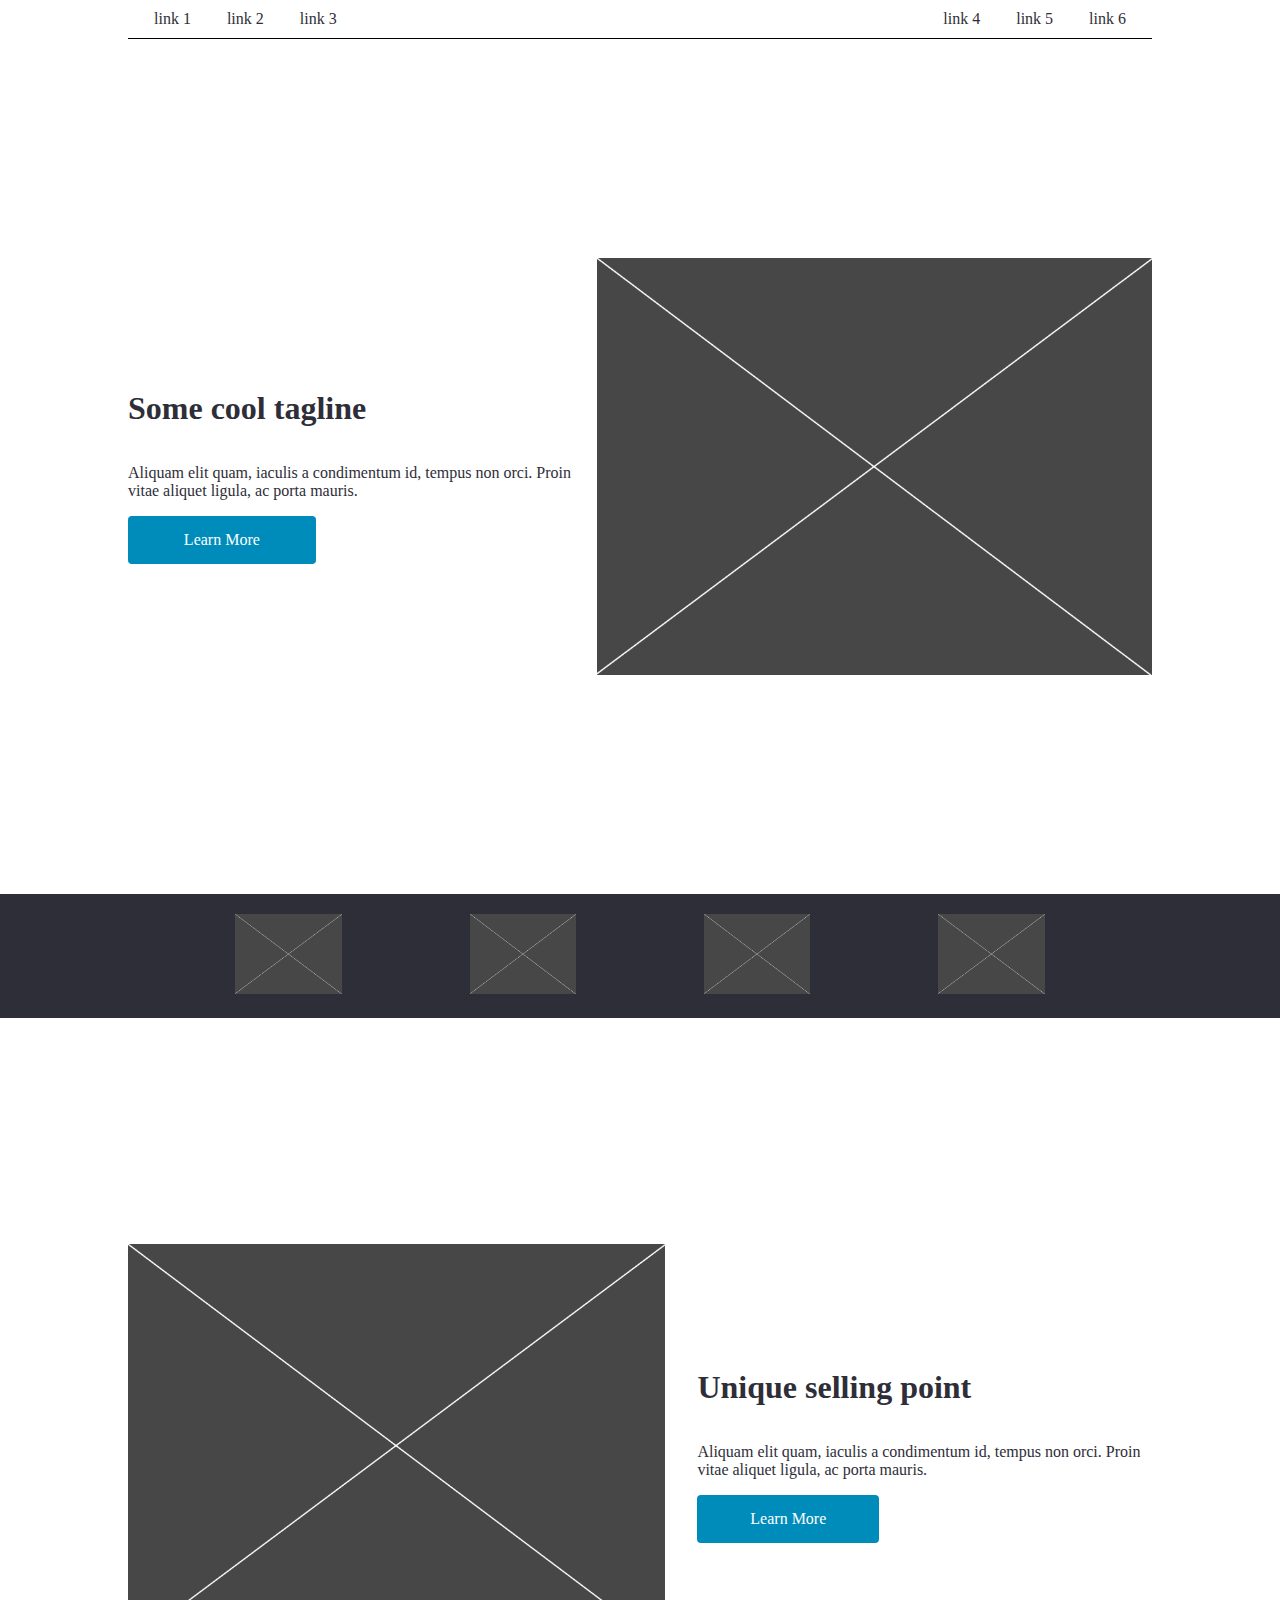
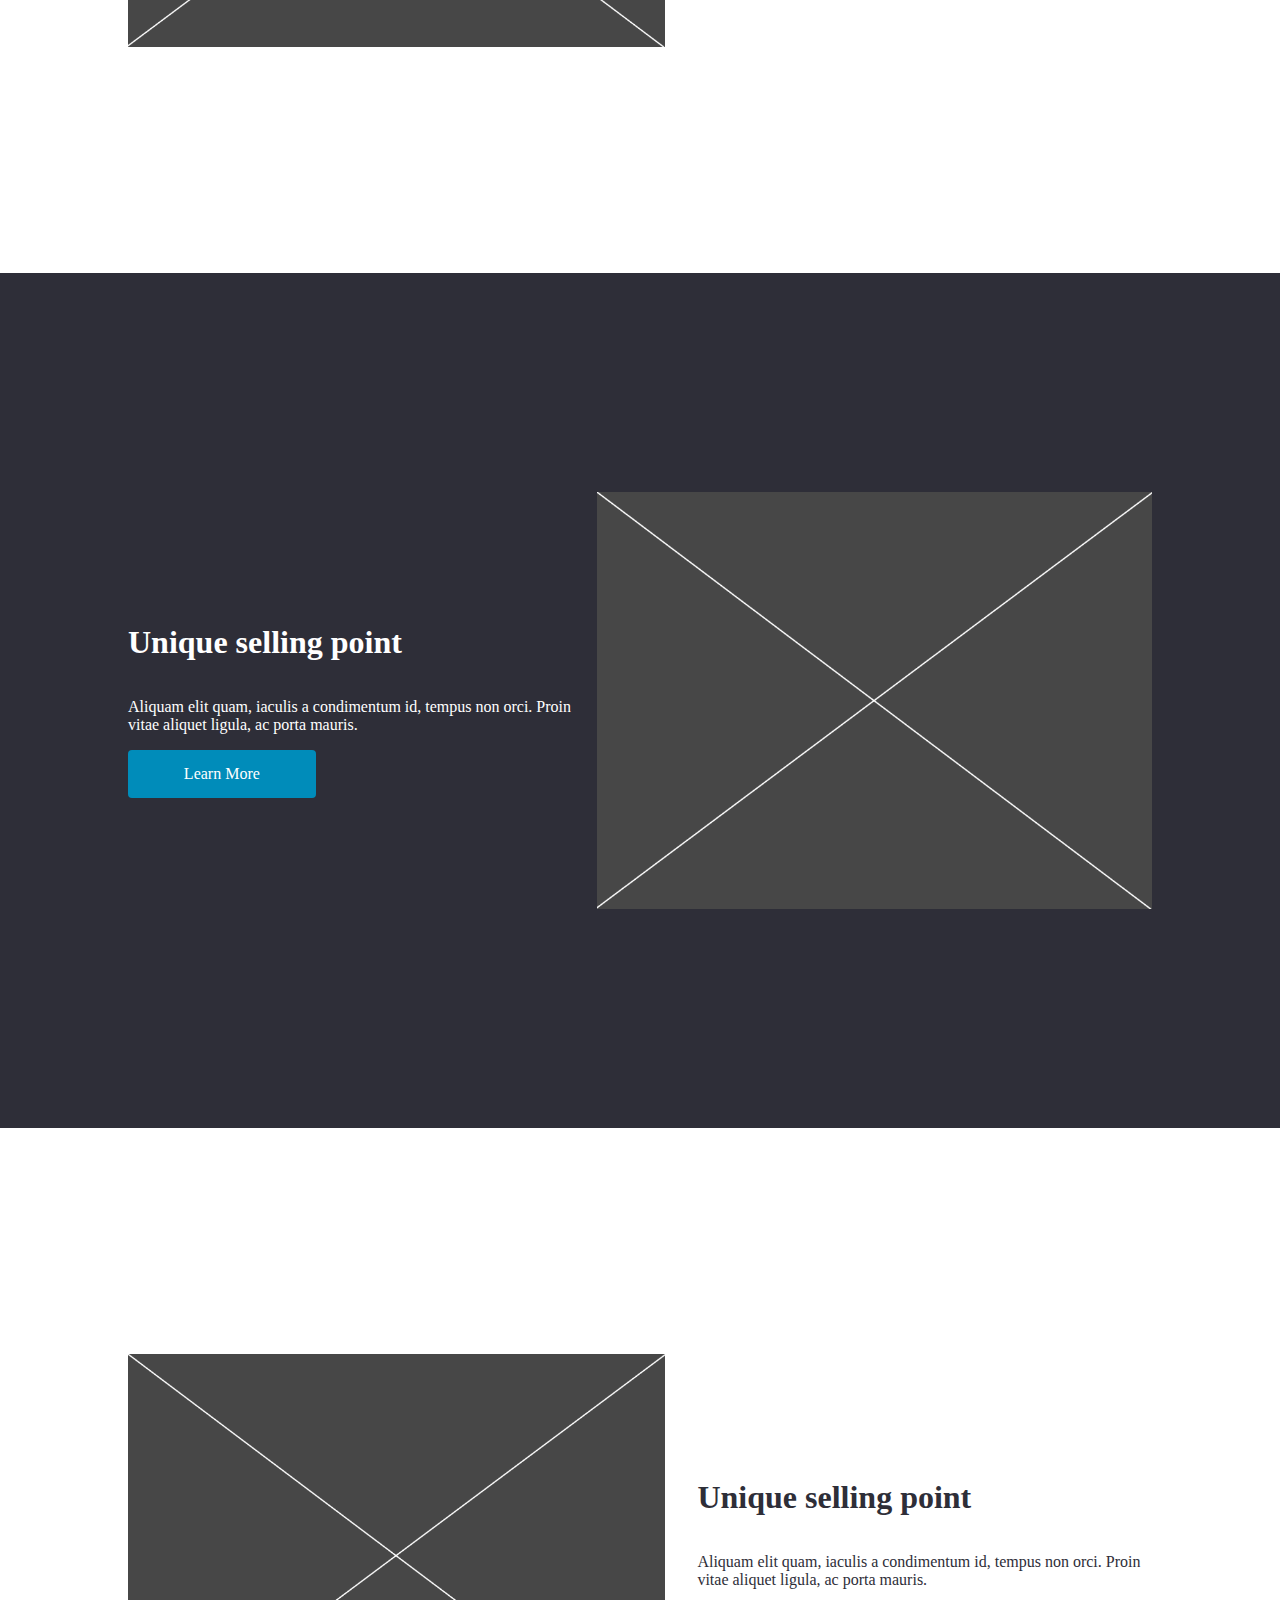
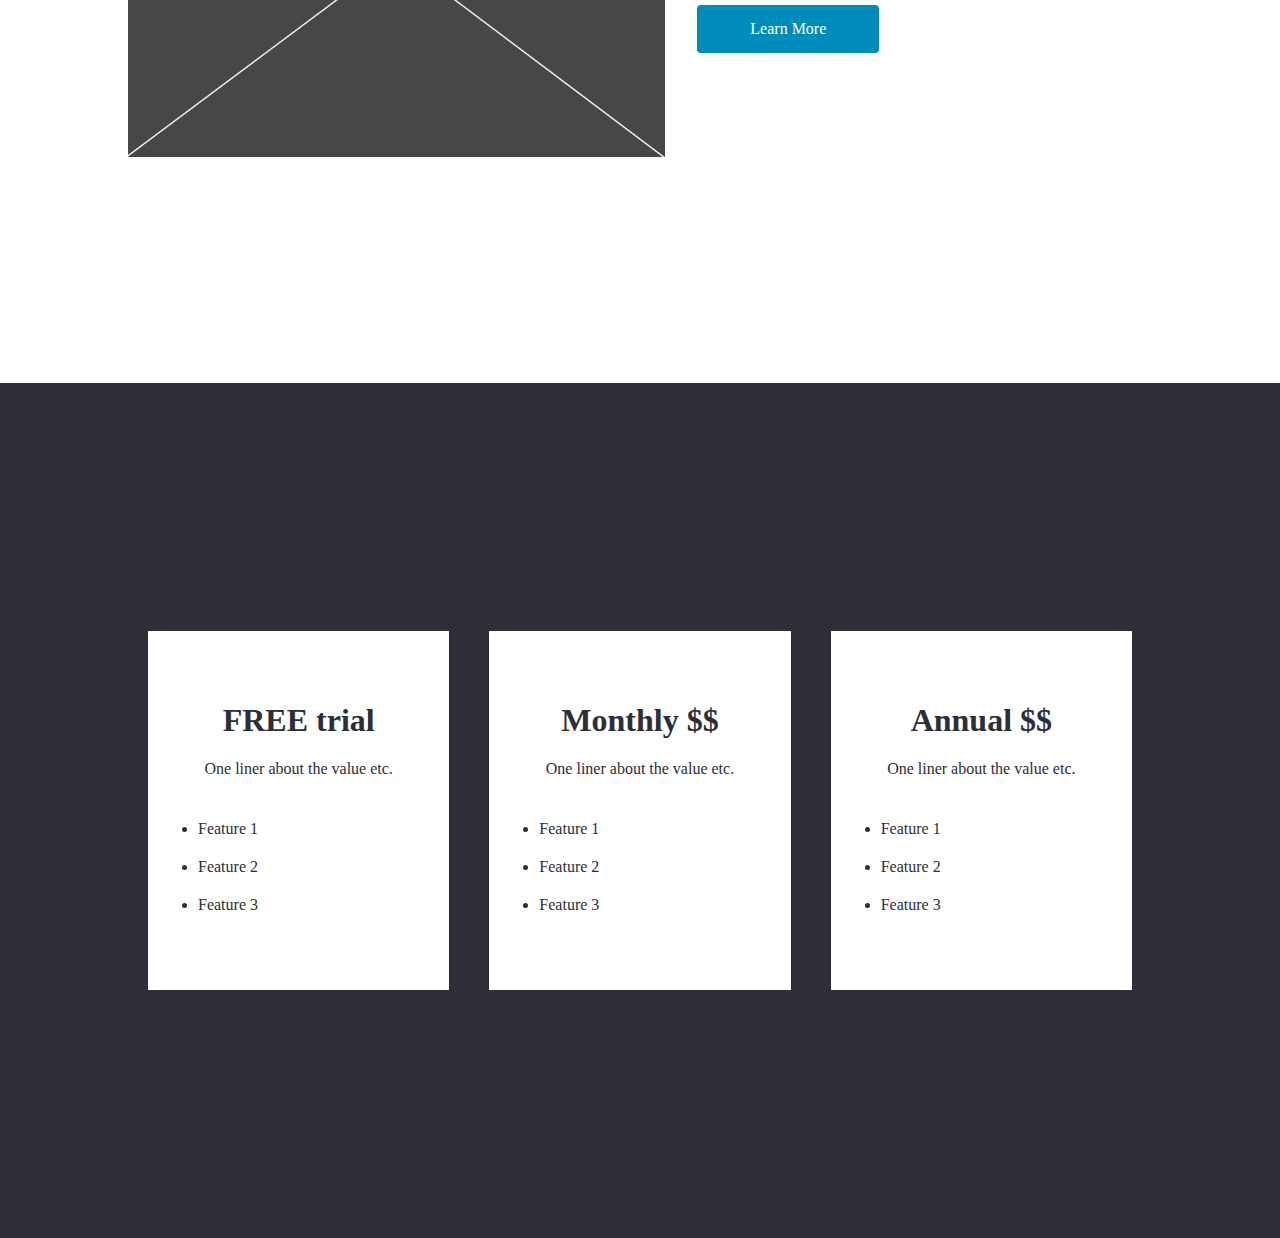
==== index.html @ 7274330d "pricing cards added" ====
<!doctype html>
<html lang="en">

<head>
    <meta charset="utf-8">
    <meta name="viewport" content="width=device-width, initial-scale=1 , shrink-to-fit=no">
    <meta name="description" content="Sample product launch website">
    <meta name="keywords" content="Harsh Rana">
    <meta name="author" content="Harsh Rana">
    <title>
        Sample SaaS Product Launch
    </title>
    <link rel="stylesheet" href="static/css/stylesheet.css" type="text/css">
    <link rel="stylesheet" href="static/css/style.css" type="text/css">

    <!--Partial styles-->
    <link rel="stylesheet" href="static/css/navbar-style.css" type="text/css">
    <link rel="stylesheet" href="static/css/hero-landing-screen-style.css" type="text/css">
    <link rel="stylesheet" href="static/css/sponsor-strip-style.css" type="text/css">
    <link rel="stylesheet" href="static/css/selling-point-1-style.css" type="text/css">
    <link rel="stylesheet" href="static/css/selling-point-1-m-style.css" type="text/css">
    <link rel="stylesheet" href="static/css/pricing-style.css" type="text/css">

    <!-- jQuery for building website from partials-->
    <script src="https://code.jquery.com/jquery-3.5.1.min.js" integrity="sha256-9/aliU8dGd2tb6OSsuzixeV4y/faTqgFtohetphbbj0=" crossorigin="anonymous"></script>
</head>

<body>
    <div class="container">
        <div id="navbar" class="content navbar-content"></div>
        <div id="hero-landing-screen" class="content hero-content"></div>
        <div id="sponsor-strip" class="content sponsor-content rev-color"></div>
        <div id="selling-point-1" class="content sp-1-content"></div>
        <div id="selling-point-1-m" class="content sp-1-m-content rev-color"></div>
        <div id="selling-point-2" class="content sp-1-content"></div>
        <div id="pricing" class="content pricing-content rev-color"></div>
        <div id="footer"></div>
    </div>
</body>

<!--Load all partials-->
<script>
    $(function() {
        $("#navbar").load("partials/navbar.html");
        $("#hero-landing-screen").load("partials/hero-landing-screen.html");
        $("#sponsor-strip").load("partials/sponsor-strip.html");
        $("#selling-point-1").load("partials/selling-point-1.html");
        $("#selling-point-1-m").load("partials/selling-point-1-m.html");
        $("#selling-point-2").load("partials/selling-point-1.html");
        $("#pricing").load("partials/pricing.html");
        $("#footer").load("partials/footer.html");
    });

</script>

</html>
---- static/css/stylesheet.css ----
:root {
    /*  Colors   */
    --p-color: hsl(240, 10%, 100%);
    --s-color: hsl(240, 10%, 20%);
}
---- static/css/style.css ----
* {
    box-sizing: border-box;
    background-color: var(--p-color);
    color: var(--s-color);
}

body {
    margin: 0
}

.container {
    display: flex;
    flex-direction: column;
}

.content {
    display: flex;
    width: 100%;
    justify-content: center;
    align-items: center;
}

.section {
    display: flex;
    width: 80%;
}

.rev-color,
.rev-color * {
    background-color: var(--s-color);
    color: var(--p-color);
}

.norm-color,
.norm-color * {
    background-color: var(--p-color);
    color: var(--s-color);
}
---- static/css/navbar-style.css ----
.navbar {
    display: flex;
    flex-direction: row;
    padding: 10px;
    border-bottom: 1px solid black;
}

.nav-child {
    flex-basis: 0;
    flex-grow: 1;
}

.nav-right {
    display: flex;
    justify-content: flex-end;
}


.navbar ul {
    list-style-type: none;
    margin: 0;
    padding: 0;
}

.navbar li {
    display: inline;
    padding: 0 1rem;
}
---- static/css/hero-landing-screen-style.css ----
.hero-content {
    height: 95vh;
}

.hero-content img {
    max-width: 100%;
}

.hero-child {
    display: flex;
    flex-direction: column;
    justify-content: center;

}

.hero-content .button {
    background-color: #008CBA;
    border: none;
    color: white;
    padding: 15px;
    text-align: center;
    text-decoration: none;
    display: inline-block;
    border-radius: 4px;
    max-width: 40%;
}
---- static/css/sponsor-strip-style.css ----
.sponsor-strip {
    justify-content: space-evenly;
}

.sponsor-child {
    padding: 20px;
}

.sponsor-child img {
    height: 80px;
}
---- static/css/selling-point-1-style.css ----
.sp-1-content {
    height: 95vh;
}

.sp-1-content img {
    max-width: 100%;
}

.sp-1-child {
    display: flex;
    flex-direction: column;
    justify-content: center;
}

.sp-1-content .button {
    background-color: #008CBA;
    border: none;
    color: white;
    padding: 15px;
    text-align: center;
    text-decoration: none;
    display: inline-block;
    border-radius: 4px;
    max-width: 40%;
}

.sp-1-right {
    padding-left: 2rem;
}
---- static/css/selling-point-1-m-style.css ----
.sp-1-m-content {
    height: 95vh;
}


.sp-1-m-content img {
    max-width: 100%;
}

.sp-1-m-child {
    display: flex;
    flex-direction: column;
    justify-content: center;
}

.sp-1-m-content .button {
    background-color: #008CBA;
    border: none;
    color: white;
    padding: 15px;
    text-align: center;
    text-decoration: none;
    display: inline-block;
    border-radius: 4px;
    max-width: 40%;
}
---- static/css/pricing-style.css ----
.pricing-content {
    height: 95vh;
}

.pricing-section {
    justify-content: space-evenly;
}

.pricing-child {
    display: flex;
    flex-direction: column;
    justify-content: center;
}

.card {
    padding: 50px 10px;
    margin: 0 20px;
    flex-basis: 0;
    flex-grow: 1;
}

.card-top p {
    margin-top: 0;
}

.card-top {
    display: flex;
    flex-direction: column;
    align-items: center;
}

.card li {
    padding: 10px 0;
}
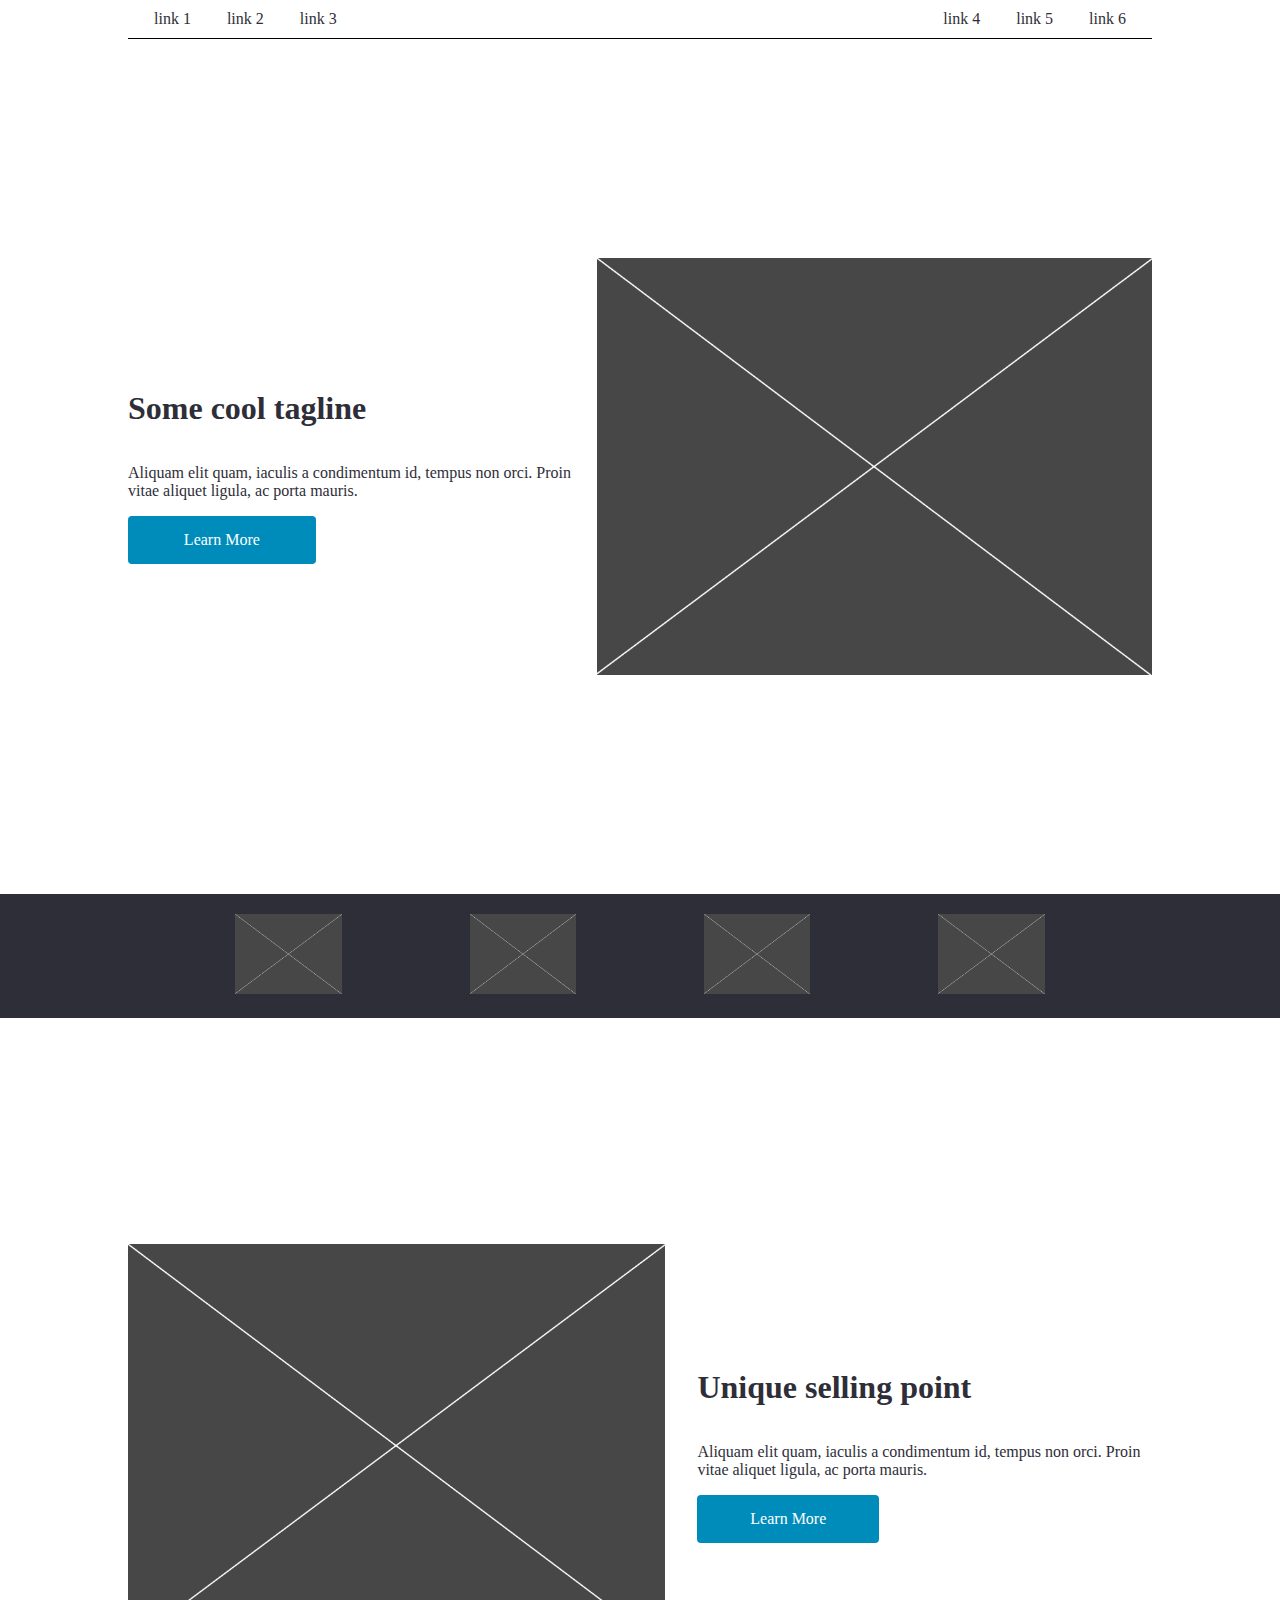
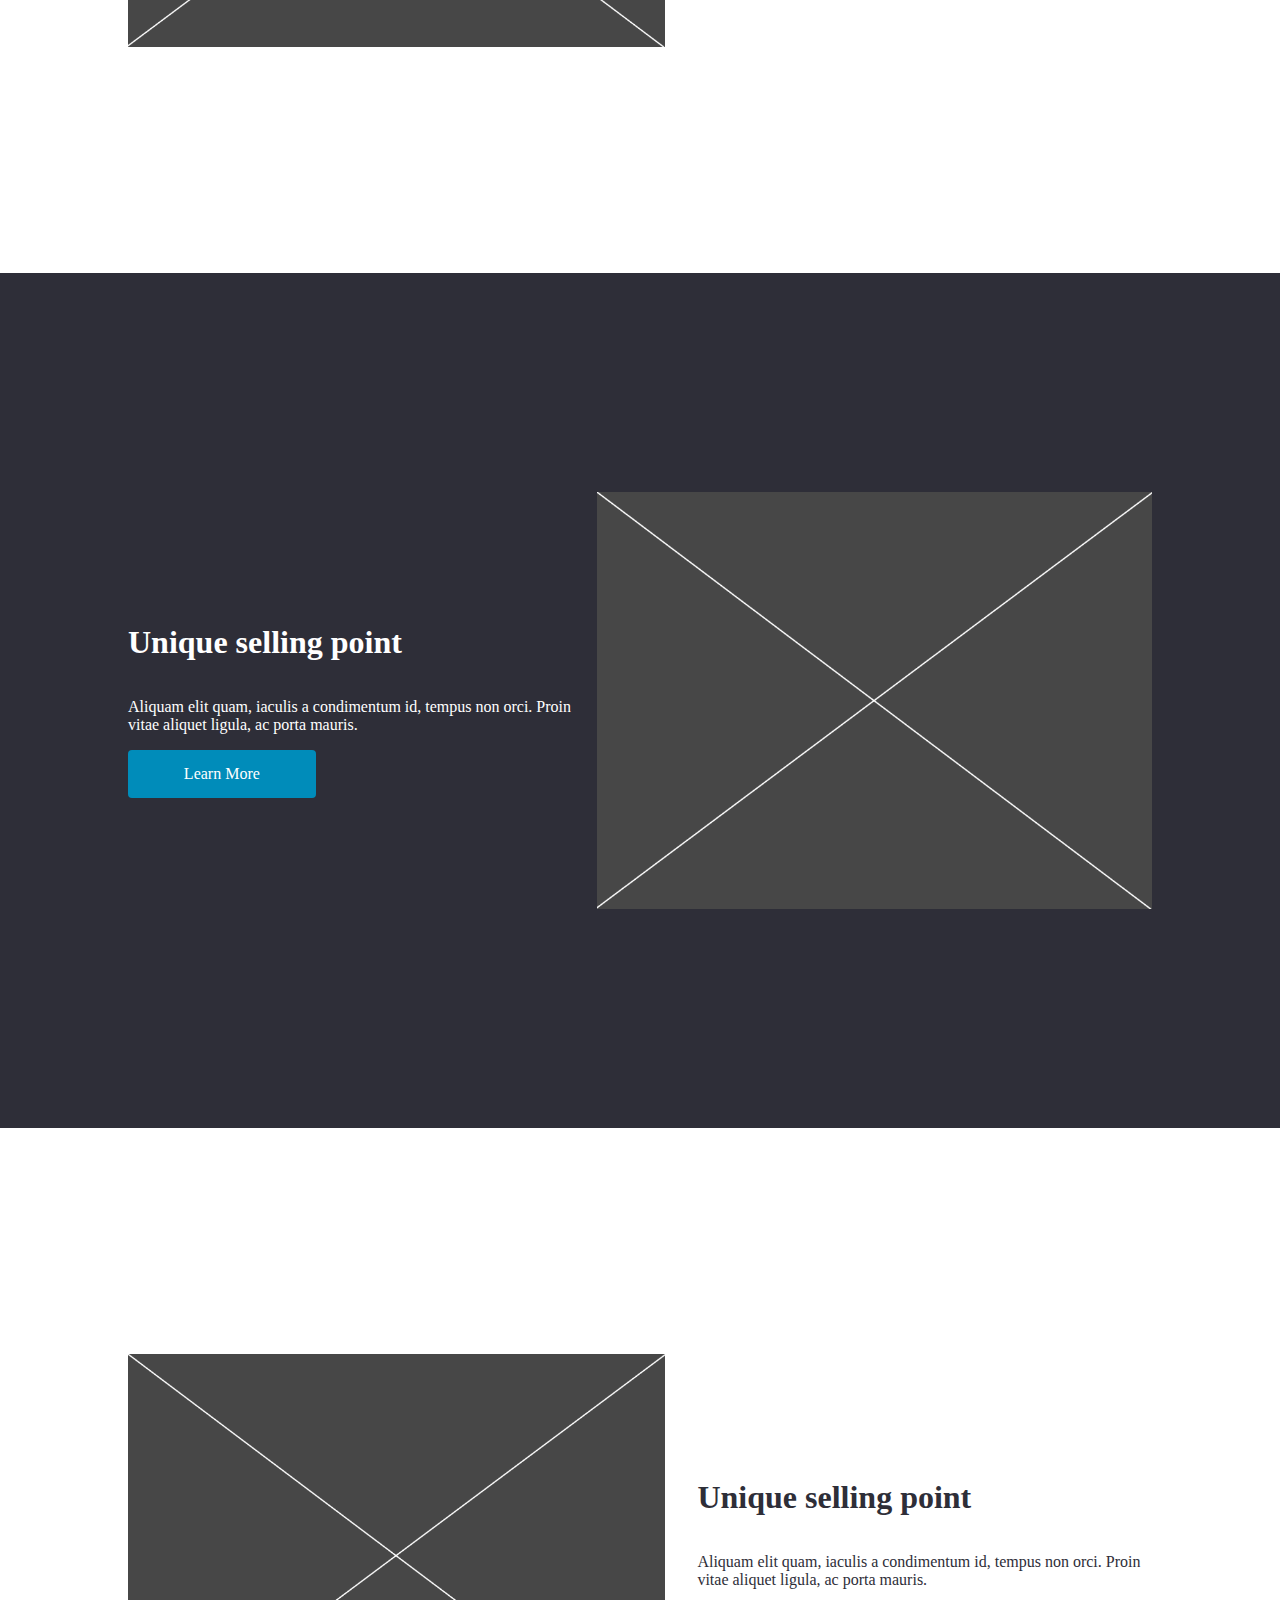
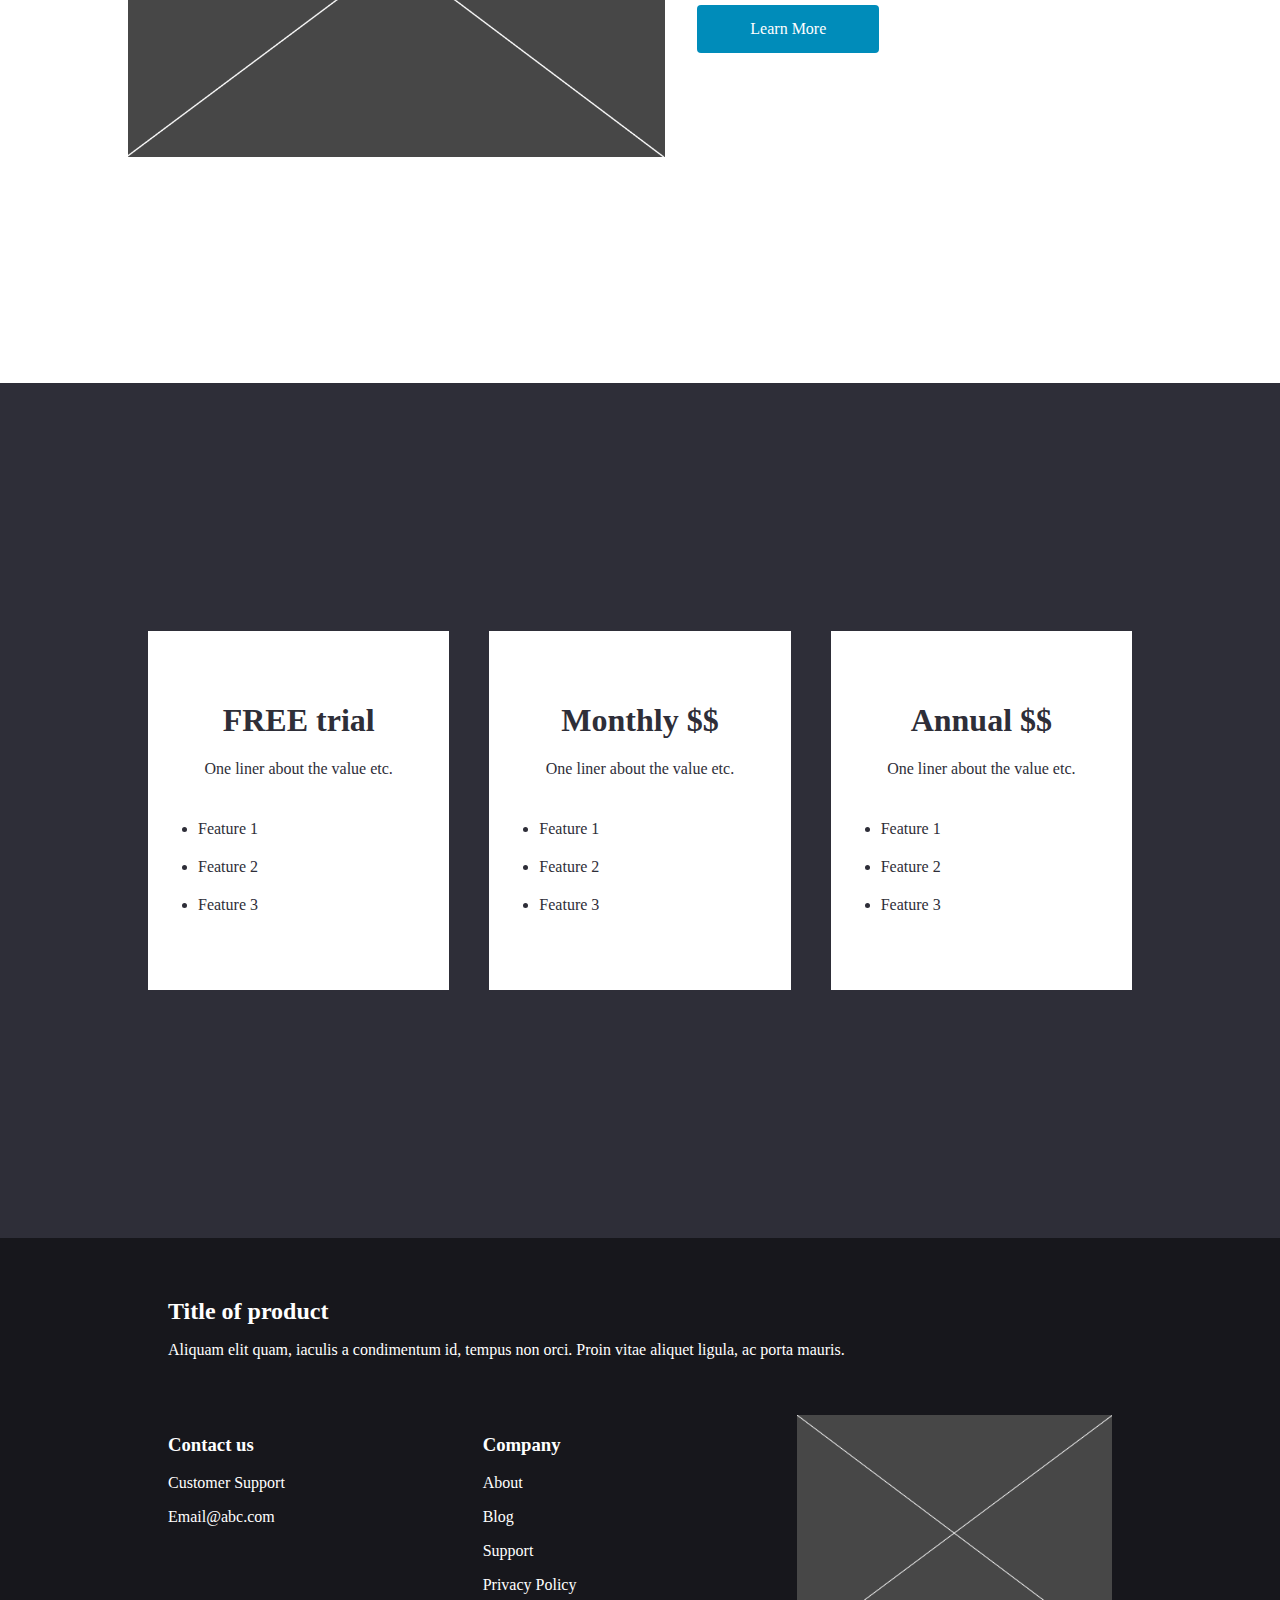
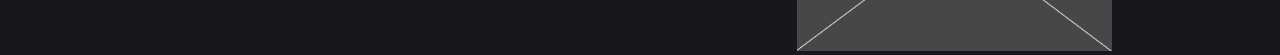
==== commit a2629bcf: "page bottom links and contact added" ====
--- a/index.html
+++ b/index.html
@@ -20,6 +20,7 @@
     <link rel="stylesheet" href="static/css/selling-point-1-style.css" type="text/css">
     <link rel="stylesheet" href="static/css/selling-point-1-m-style.css" type="text/css">
     <link rel="stylesheet" href="static/css/pricing-style.css" type="text/css">
+    <link rel="stylesheet" href="static/css/link-strip-style.css" type="text/css">
 
     <!-- jQuery for building website from partials-->
     <script src="https://code.jquery.com/jquery-3.5.1.min.js" integrity="sha256-9/aliU8dGd2tb6OSsuzixeV4y/faTqgFtohetphbbj0=" crossorigin="anonymous"></script>
@@ -34,6 +35,7 @@
         <div id="selling-point-1-m" class="content sp-1-m-content rev-color"></div>
         <div id="selling-point-2" class="content sp-1-content"></div>
         <div id="pricing" class="content pricing-content rev-color"></div>
+        <div id="link-strip" class="content link-content dark-color"></div>
         <div id="footer"></div>
     </div>
 </body>
@@ -48,6 +50,7 @@
         $("#selling-point-1-m").load("partials/selling-point-1-m.html");
         $("#selling-point-2").load("partials/selling-point-1.html");
         $("#pricing").load("partials/pricing.html");
+        $("#link-strip").load("partials/link-strip.html");
         $("#footer").load("partials/footer.html");
     });
 
--- a/static/css/stylesheet.css
+++ b/static/css/stylesheet.css
@@ -2,4 +2,5 @@
     /*  Colors   */
     --p-color: hsl(240, 10%, 100%);
     --s-color: hsl(240, 10%, 20%);
+    --d-color: hsl(240, 10%, 10%);
 }
--- a/static/css/style.css
+++ b/static/css/style.css
@@ -36,3 +36,9 @@
     background-color: var(--p-color);
     color: var(--s-color);
 }
+
+.dark-color,
+.dark-color * {
+    background-color: var(--d-color);
+    color: var(--p-color);
+}
--- a/static/css/link-strip-style.css
+++ b/static/css/link-strip-style.css
@@ -0,0 +1,42 @@
+.link-strip {
+    display: flex;
+    flex-direction: column;
+}
+
+.link-top-section {
+    padding: 40px;
+}
+
+.link-btm-section {
+    padding: 0 40px;
+    display: flex;
+    flex-direction: row;
+    justify-content: space-evenly;
+}
+
+.link-strip h2 {
+    margin-bottom: 5px;
+}
+
+.link-child {
+    flex-basis: 0;
+    flex-grow: 1;
+}
+
+.link-child ul {
+    list-style: none;
+    padding-left: 0;
+}
+
+.link-child li {
+    padding-bottom: 1rem;
+}
+
+
+.link-child a {
+    text-decoration: none;
+}
+
+.link-child img {
+    max-width: 100%;
+}
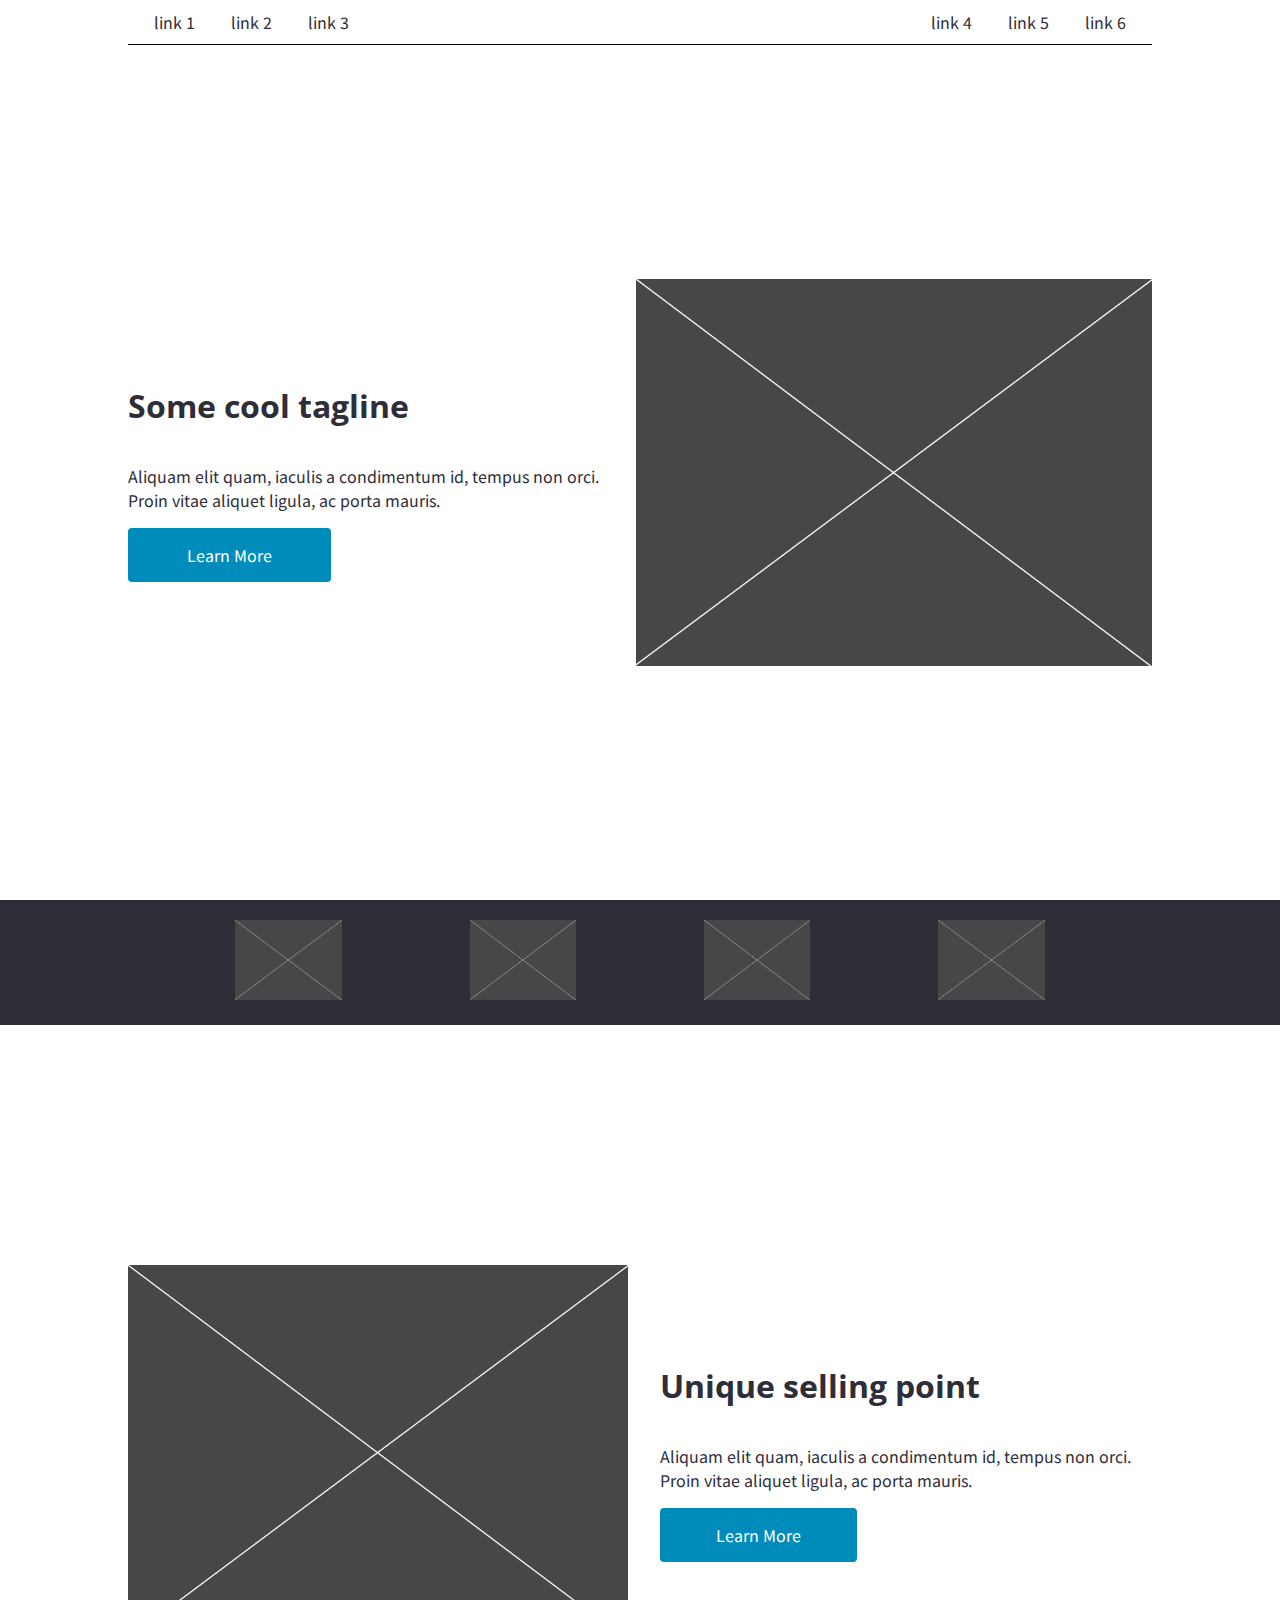
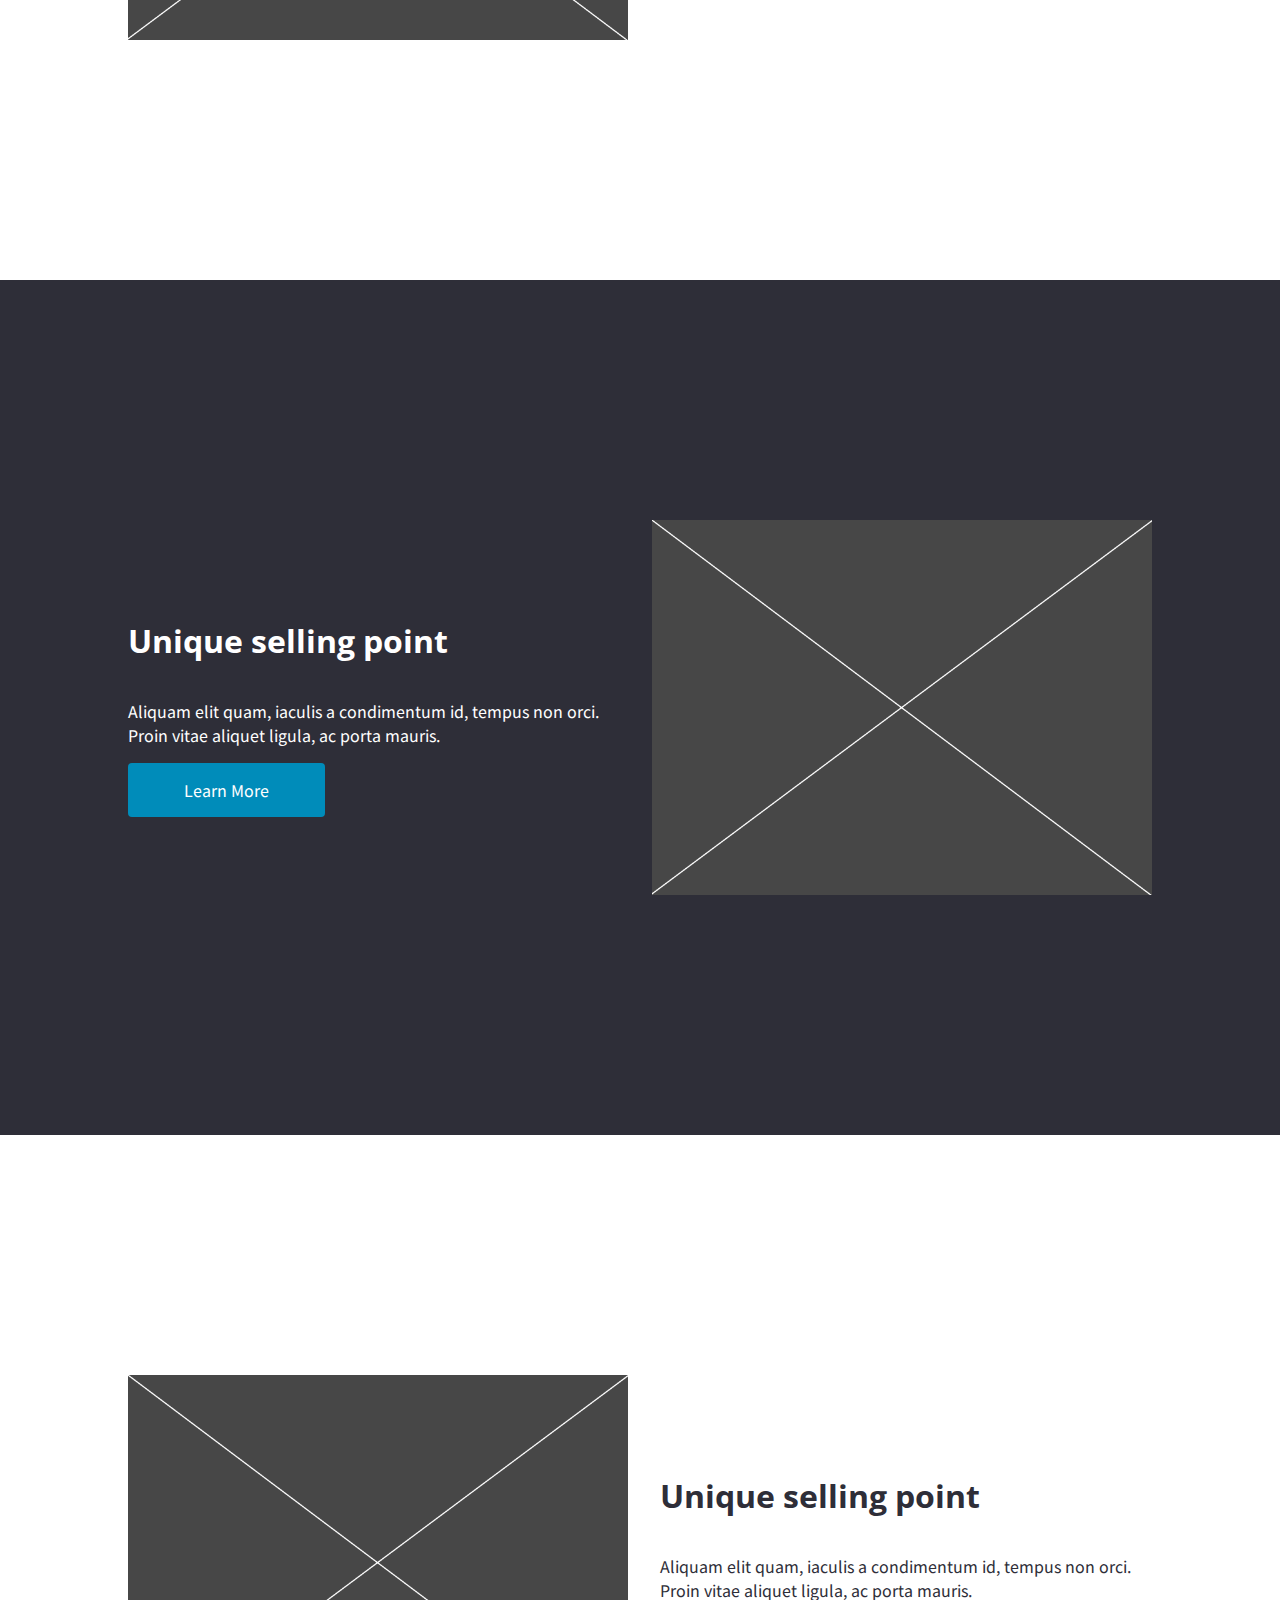
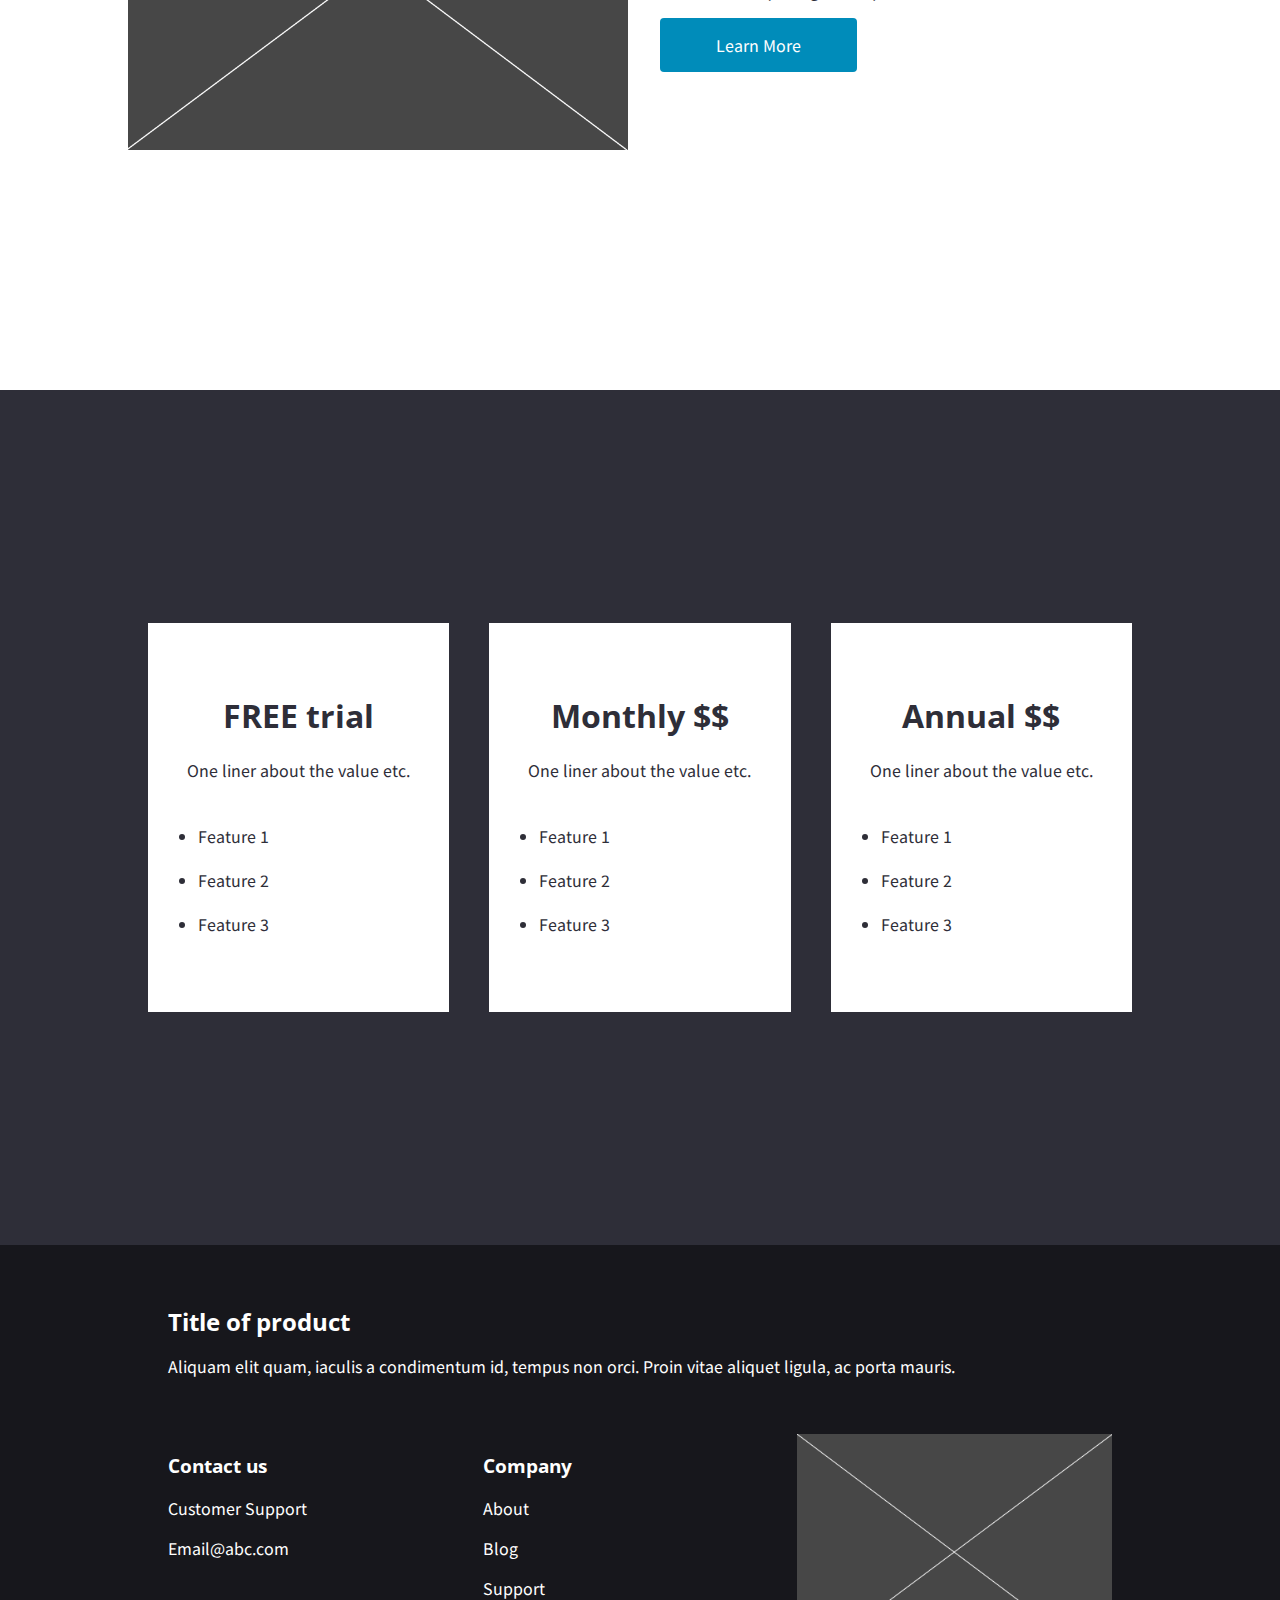
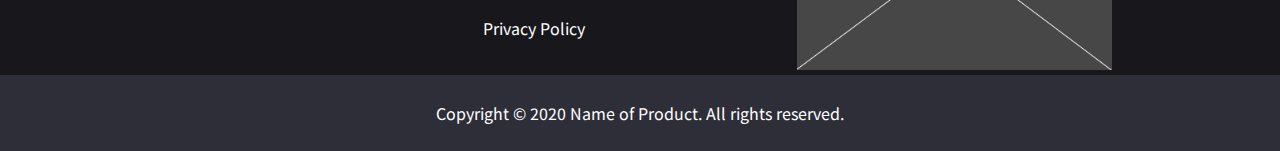
==== commit 83b8b2cd: "footer and basic styling added" ====
--- a/index.html
+++ b/index.html
@@ -21,9 +21,13 @@
     <link rel="stylesheet" href="static/css/selling-point-1-m-style.css" type="text/css">
     <link rel="stylesheet" href="static/css/pricing-style.css" type="text/css">
     <link rel="stylesheet" href="static/css/link-strip-style.css" type="text/css">
+    <link rel="stylesheet" href="static/css/footer-style.css" type="text/css">
 
     <!-- jQuery for building website from partials-->
     <script src="https://code.jquery.com/jquery-3.5.1.min.js" integrity="sha256-9/aliU8dGd2tb6OSsuzixeV4y/faTqgFtohetphbbj0=" crossorigin="anonymous"></script>
+
+    <!-- Fonts -->
+    <link href="https://fonts.googleapis.com/css2?family=Noto+Sans+JP&family=Open+Sans&display=swap" rel="stylesheet">
 </head>
 
 <body>
@@ -36,7 +40,7 @@
         <div id="selling-point-2" class="content sp-1-content"></div>
         <div id="pricing" class="content pricing-content rev-color"></div>
         <div id="link-strip" class="content link-content dark-color"></div>
-        <div id="footer"></div>
+        <div id="footer" class="content footer-content rev-color"></div>
     </div>
 </body>
 
--- a/static/css/style.css
+++ b/static/css/style.css
@@ -2,6 +2,15 @@
     box-sizing: border-box;
     background-color: var(--p-color);
     color: var(--s-color);
+    font-family: 'Noto Sans JP', sans-serif;
+}
+
+h1,
+h2,
+h3,
+h4 {
+    font-family: 'Open Sans', sans-serif;
+
 }
 
 body {
--- a/static/css/selling-point-1-m-style.css
+++ b/static/css/selling-point-1-m-style.css
@@ -24,3 +24,7 @@
     border-radius: 4px;
     max-width: 40%;
 }
+
+.sp-1-m-right {
+    padding-left: 2rem;
+}
--- a/static/css/footer-style.css
+++ b/static/css/footer-style.css
@@ -0,0 +1,4 @@
+.footer {
+    justify-content: center;
+    padding: 10px;
+}
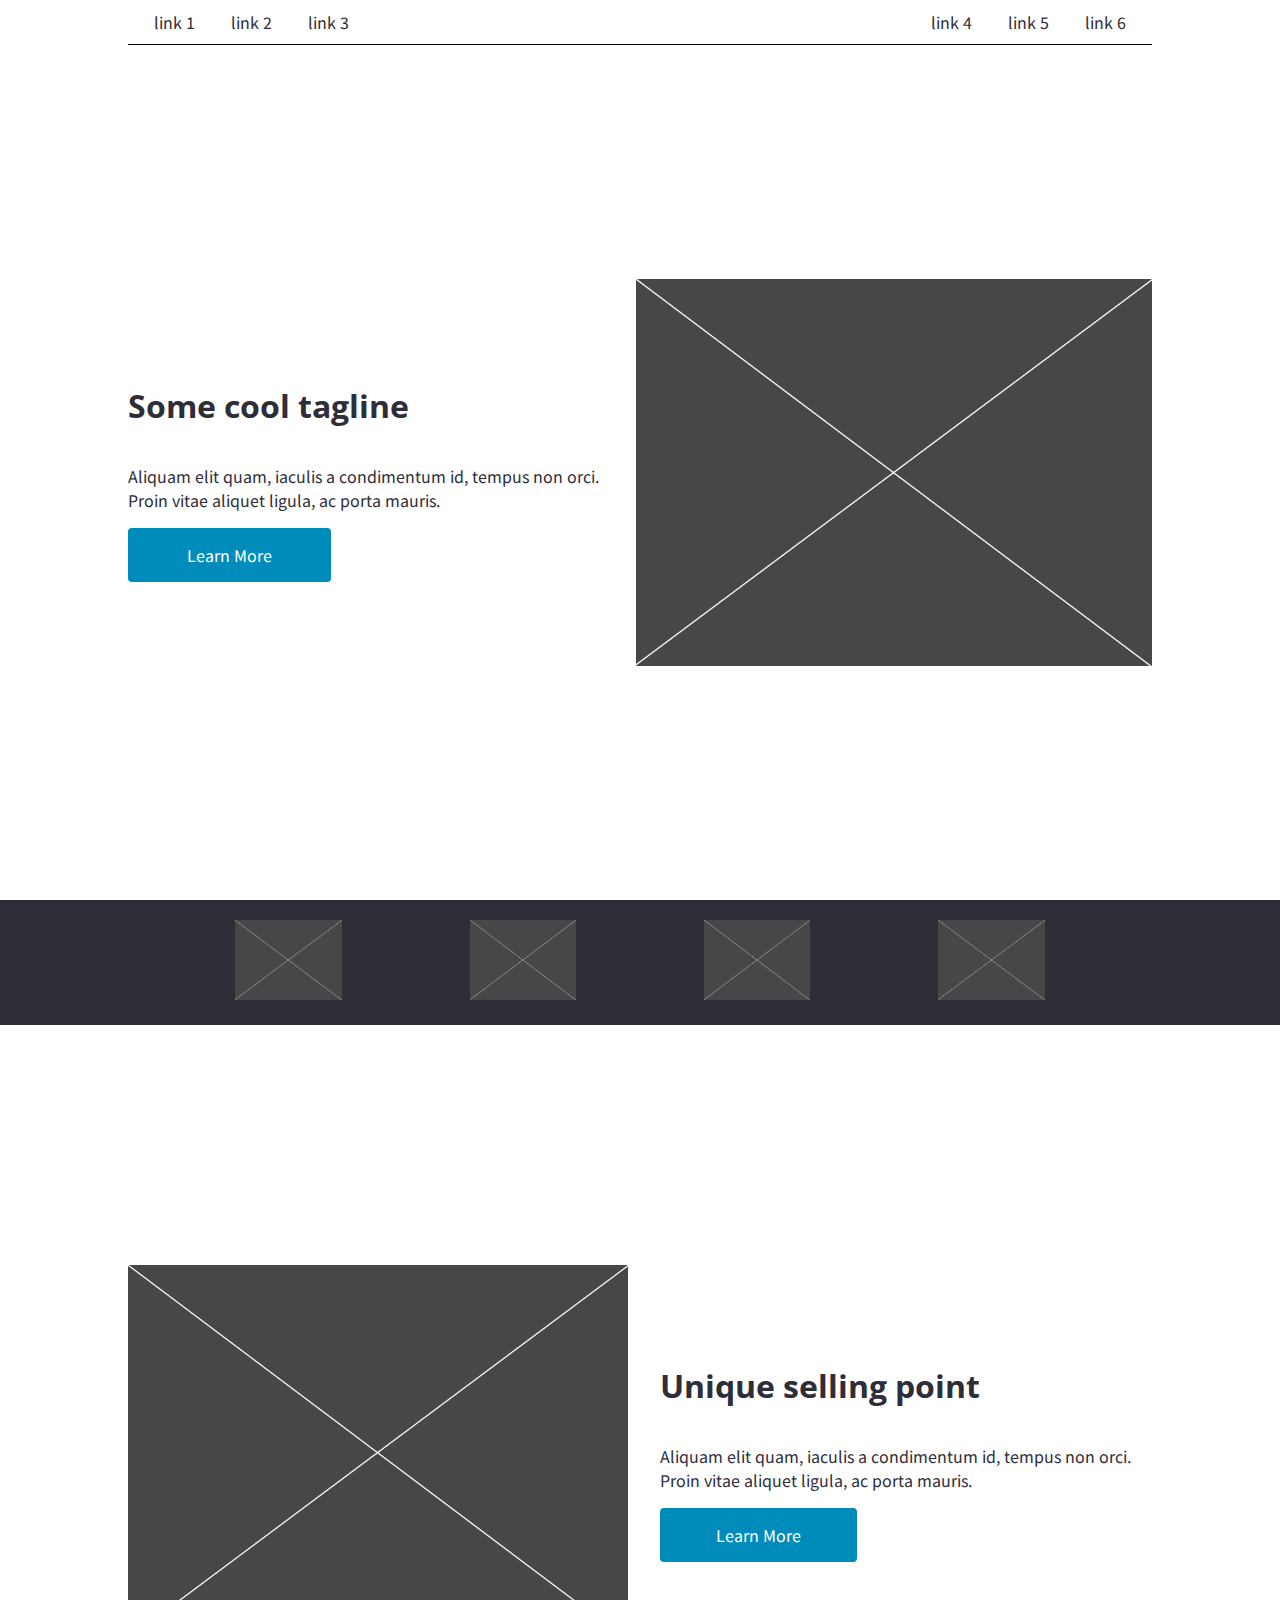
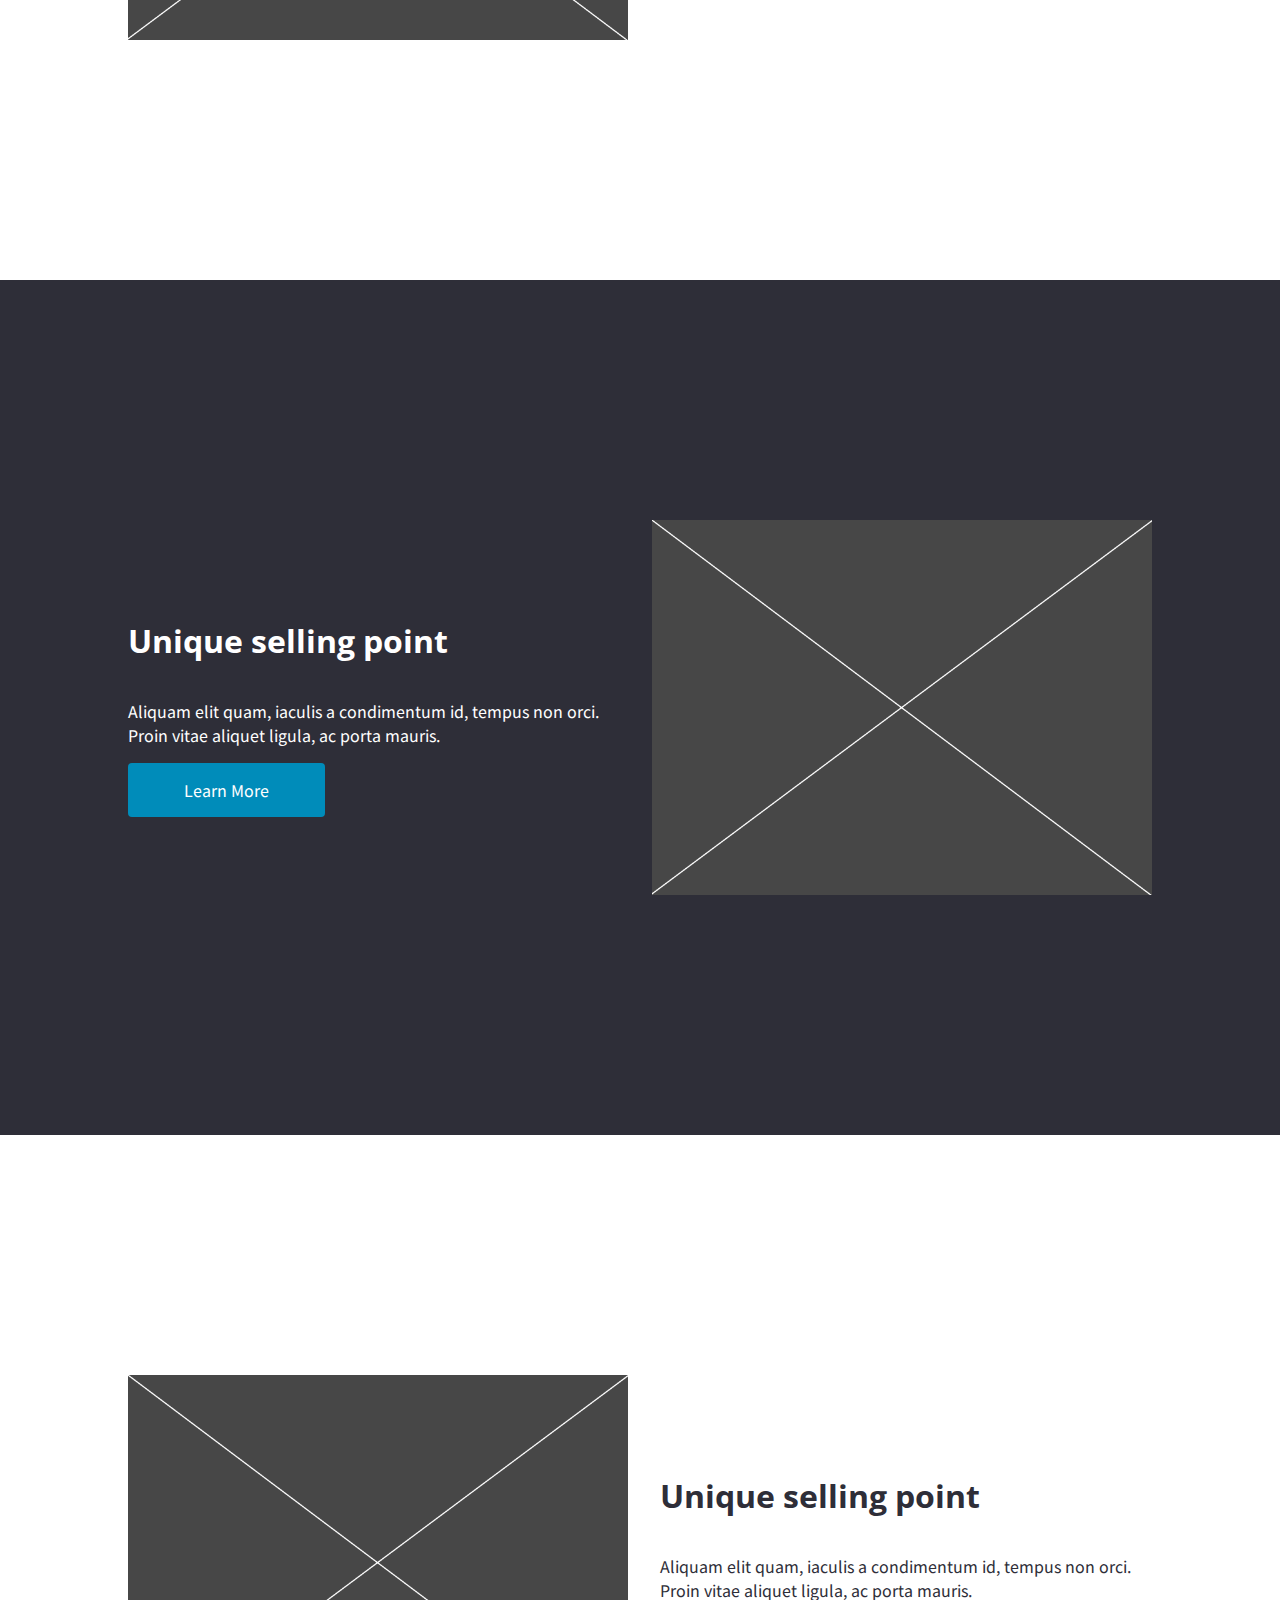
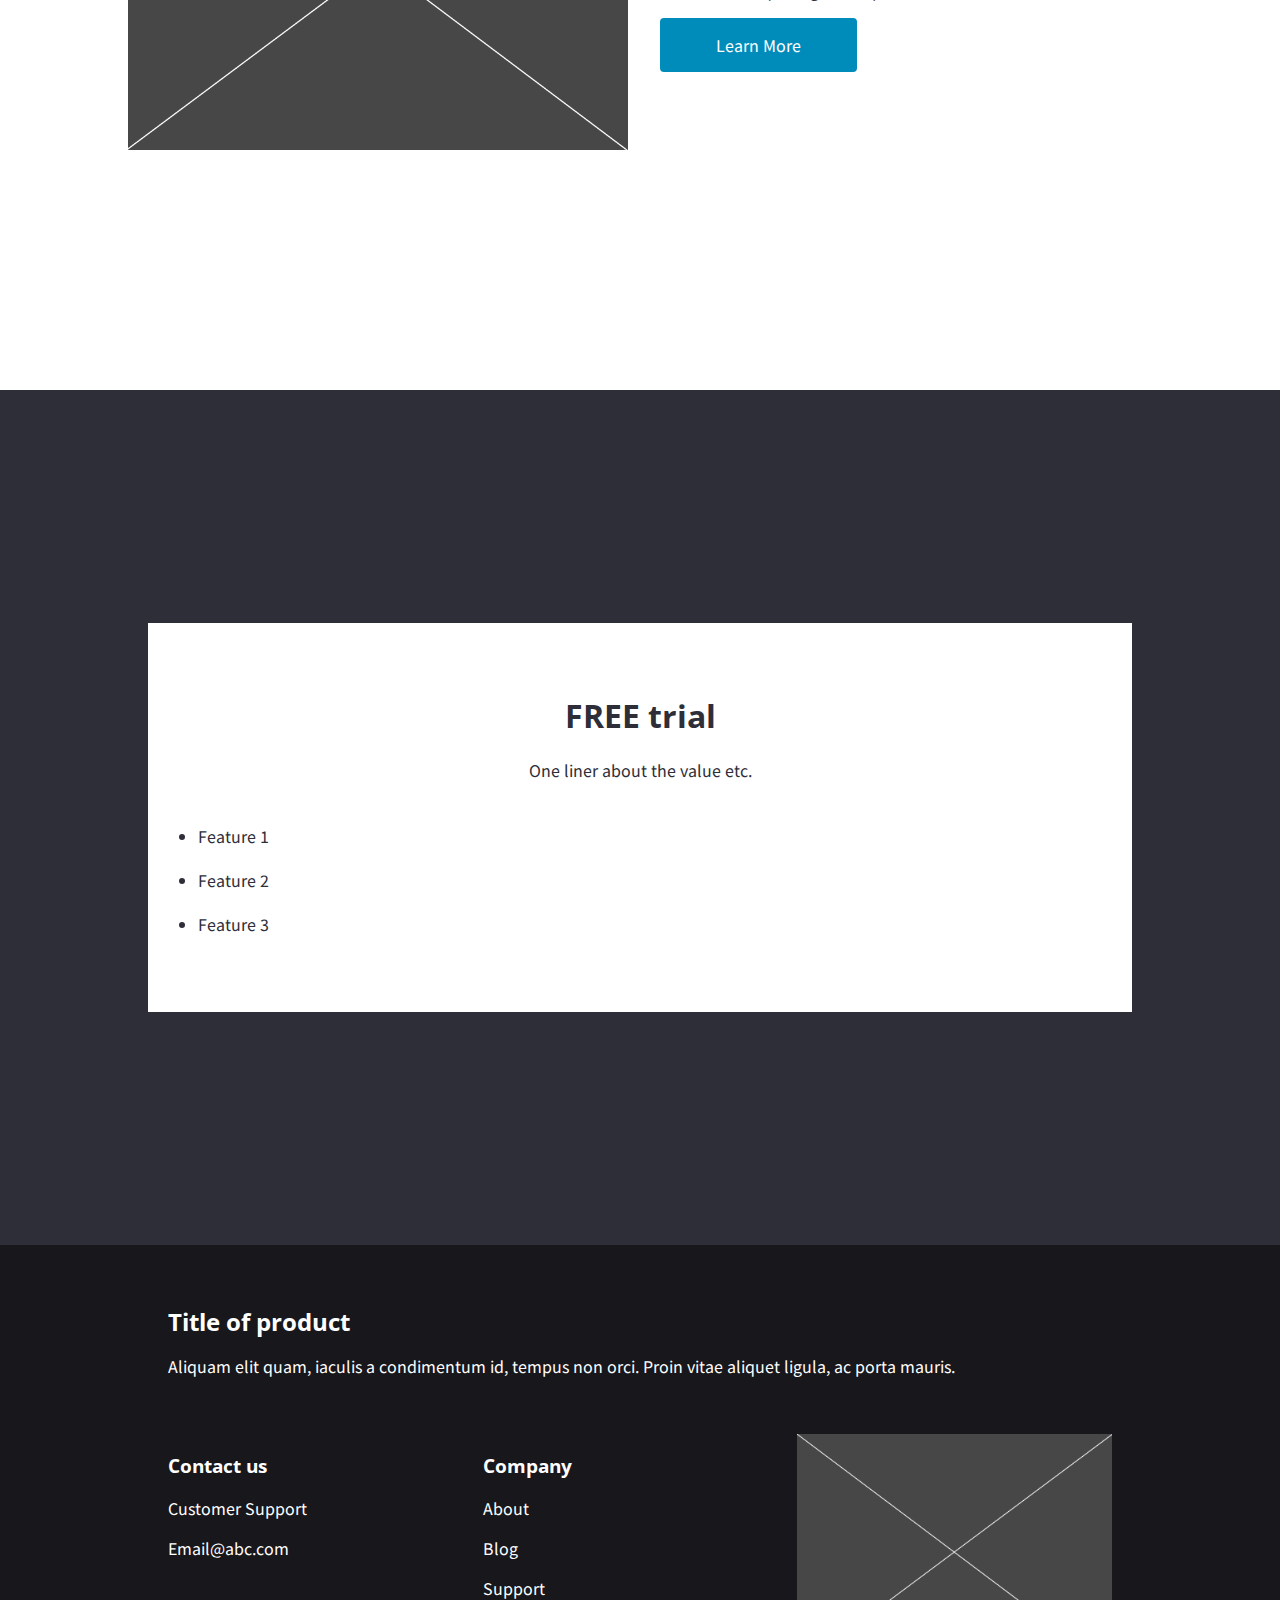
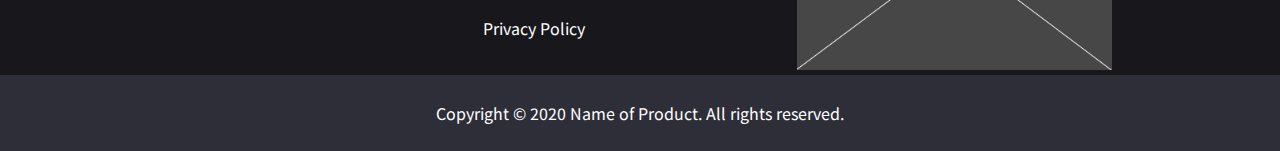
==== commit e67cac1c: "resolving pricing issue on mobile" ====
--- a/index.html
+++ b/index.html
@@ -22,6 +22,7 @@
     <link rel="stylesheet" href="static/css/pricing-style.css" type="text/css">
     <link rel="stylesheet" href="static/css/link-strip-style.css" type="text/css">
     <link rel="stylesheet" href="static/css/footer-style.css" type="text/css">
+    <link rel="stylesheet" href="static/css/mobile-style.css" type="text/css">
 
     <!-- jQuery for building website from partials-->
     <script src="https://code.jquery.com/jquery-3.5.1.min.js" integrity="sha256-9/aliU8dGd2tb6OSsuzixeV4y/faTqgFtohetphbbj0=" crossorigin="anonymous"></script>
@@ -56,6 +57,7 @@
         $("#pricing").load("partials/pricing.html");
         $("#link-strip").load("partials/link-strip.html");
         $("#footer").load("partials/footer.html");
+        console.log(getComputedStyle(document.querySelector('#pricing')));
     });
 
 </script>
--- a/static/css/pricing-style.css
+++ b/static/css/pricing-style.css
@@ -32,3 +32,7 @@
 .card li {
     padding: 10px 0;
 }
+
+.pricing-header {
+    display: none;
+}
--- a/static/css/mobile-style.css
+++ b/static/css/mobile-style.css
@@ -0,0 +1,86 @@
+/*--------Mobile CSS Styling-------------*/
+
+@media (max-width: 450px) {
+    .navbar {
+        display: none;
+    }
+
+    .section {
+        width: 90%;
+        flex-direction: column;
+    }
+
+    .hero-child {
+        align-items: center;
+        text-align: center;
+        padding: 10px 0;
+    }
+
+    .sponsor-strip {
+        flex-direction: row;
+        flex-wrap: wrap;
+        width: 100%;
+    }
+
+    .sponsor-child {
+        padding: 15px 5px;
+    }
+
+    .sponsor-child img {
+        height: 50px;
+    }
+
+    .sp-1-right {
+        order: 1;
+    }
+
+    .sp-1-left {
+        order: 2;
+    }
+
+    .sp-1-child,
+    .sp-1-m-child {
+
+        align-items: center;
+        text-align: center;
+        padding: 10px 0;
+    }
+
+    .pricing-content {
+        height: 100%;
+    }
+
+    .pricing-section {
+        padding: 20px 0;
+    }
+
+    .card {
+        margin: 20px 10px;
+        padding: 15px 5px;
+    }
+
+    .pricing-header {
+        display: block;
+        text-align: center;
+    }
+
+    .link-right {
+        display: none;
+    }
+
+    .link-top-section {
+        padding: 20px;
+    }
+
+    .link-btm-section {
+        padding: 0 20px;
+    }
+
+    .link-child {
+        padding: 0 15px;
+    }
+
+    .footer {
+        align-items: center;
+        font-size: 0.6rem;
+    }
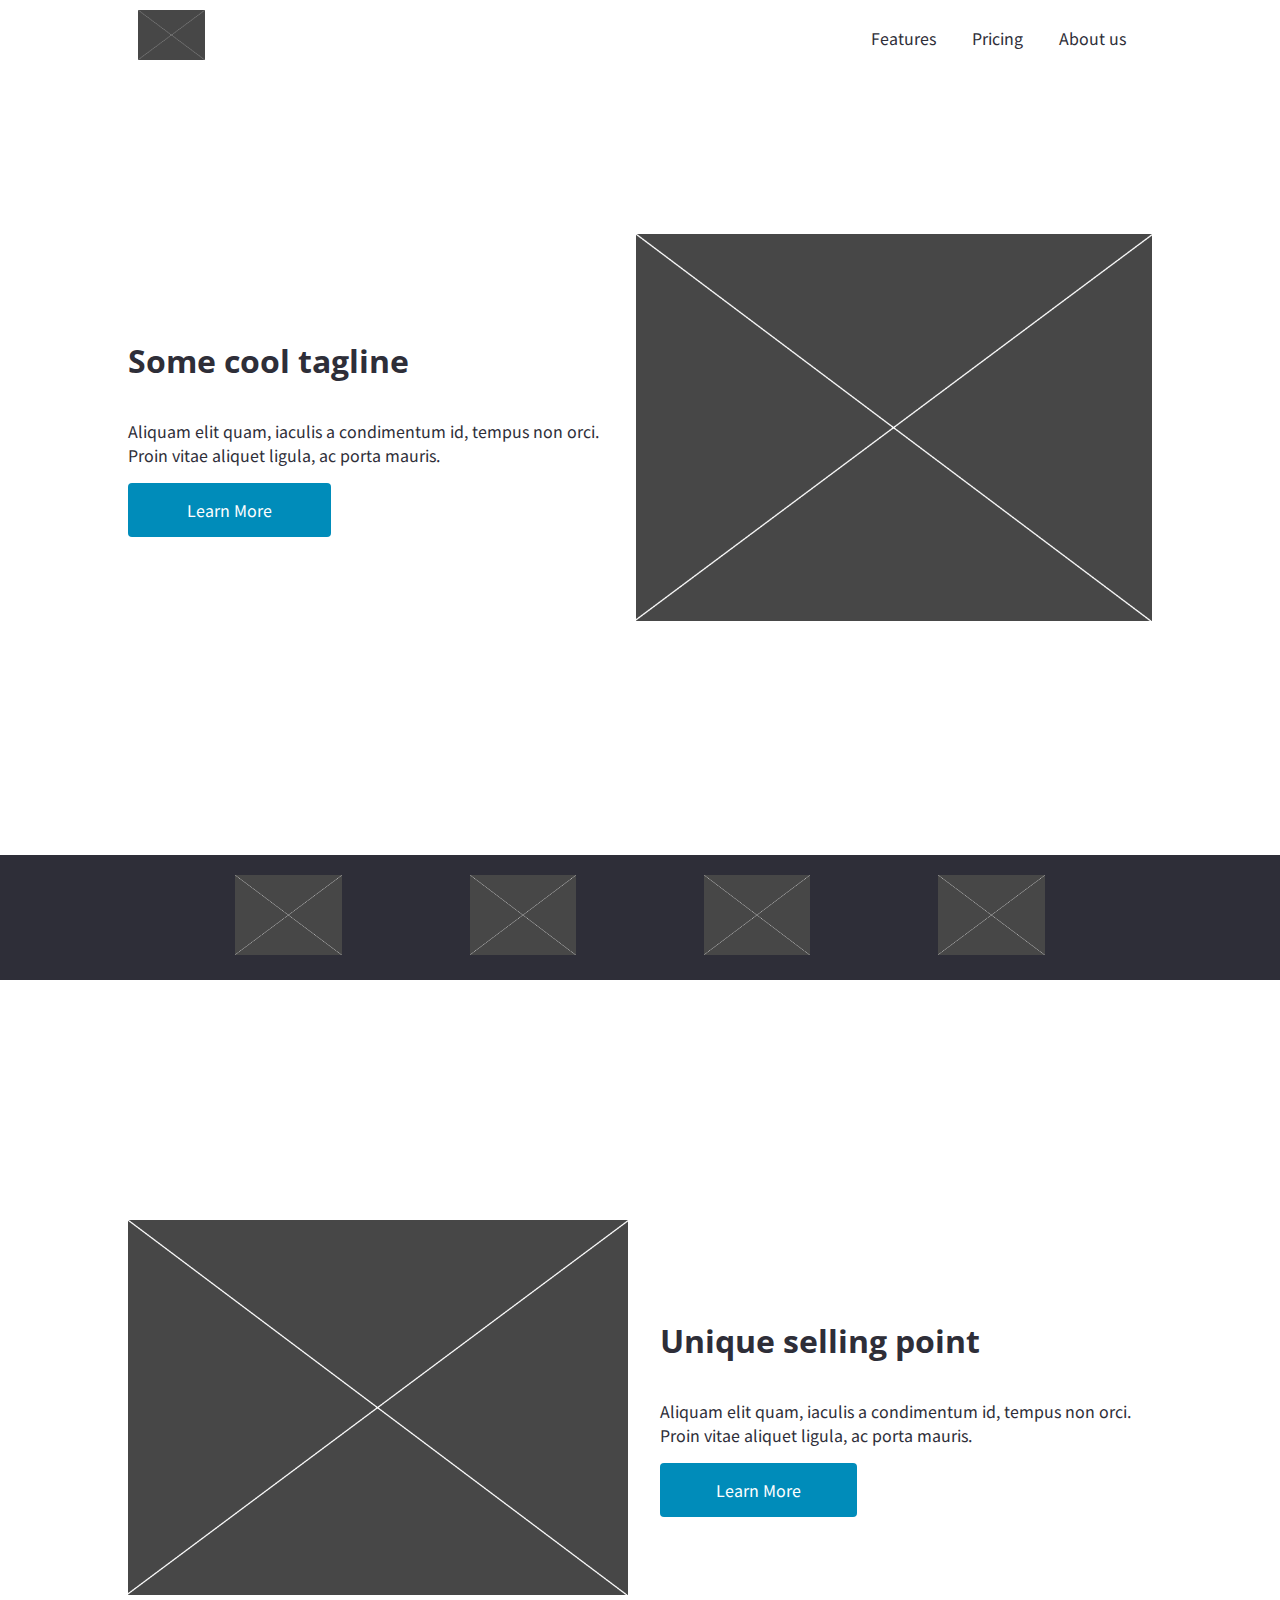
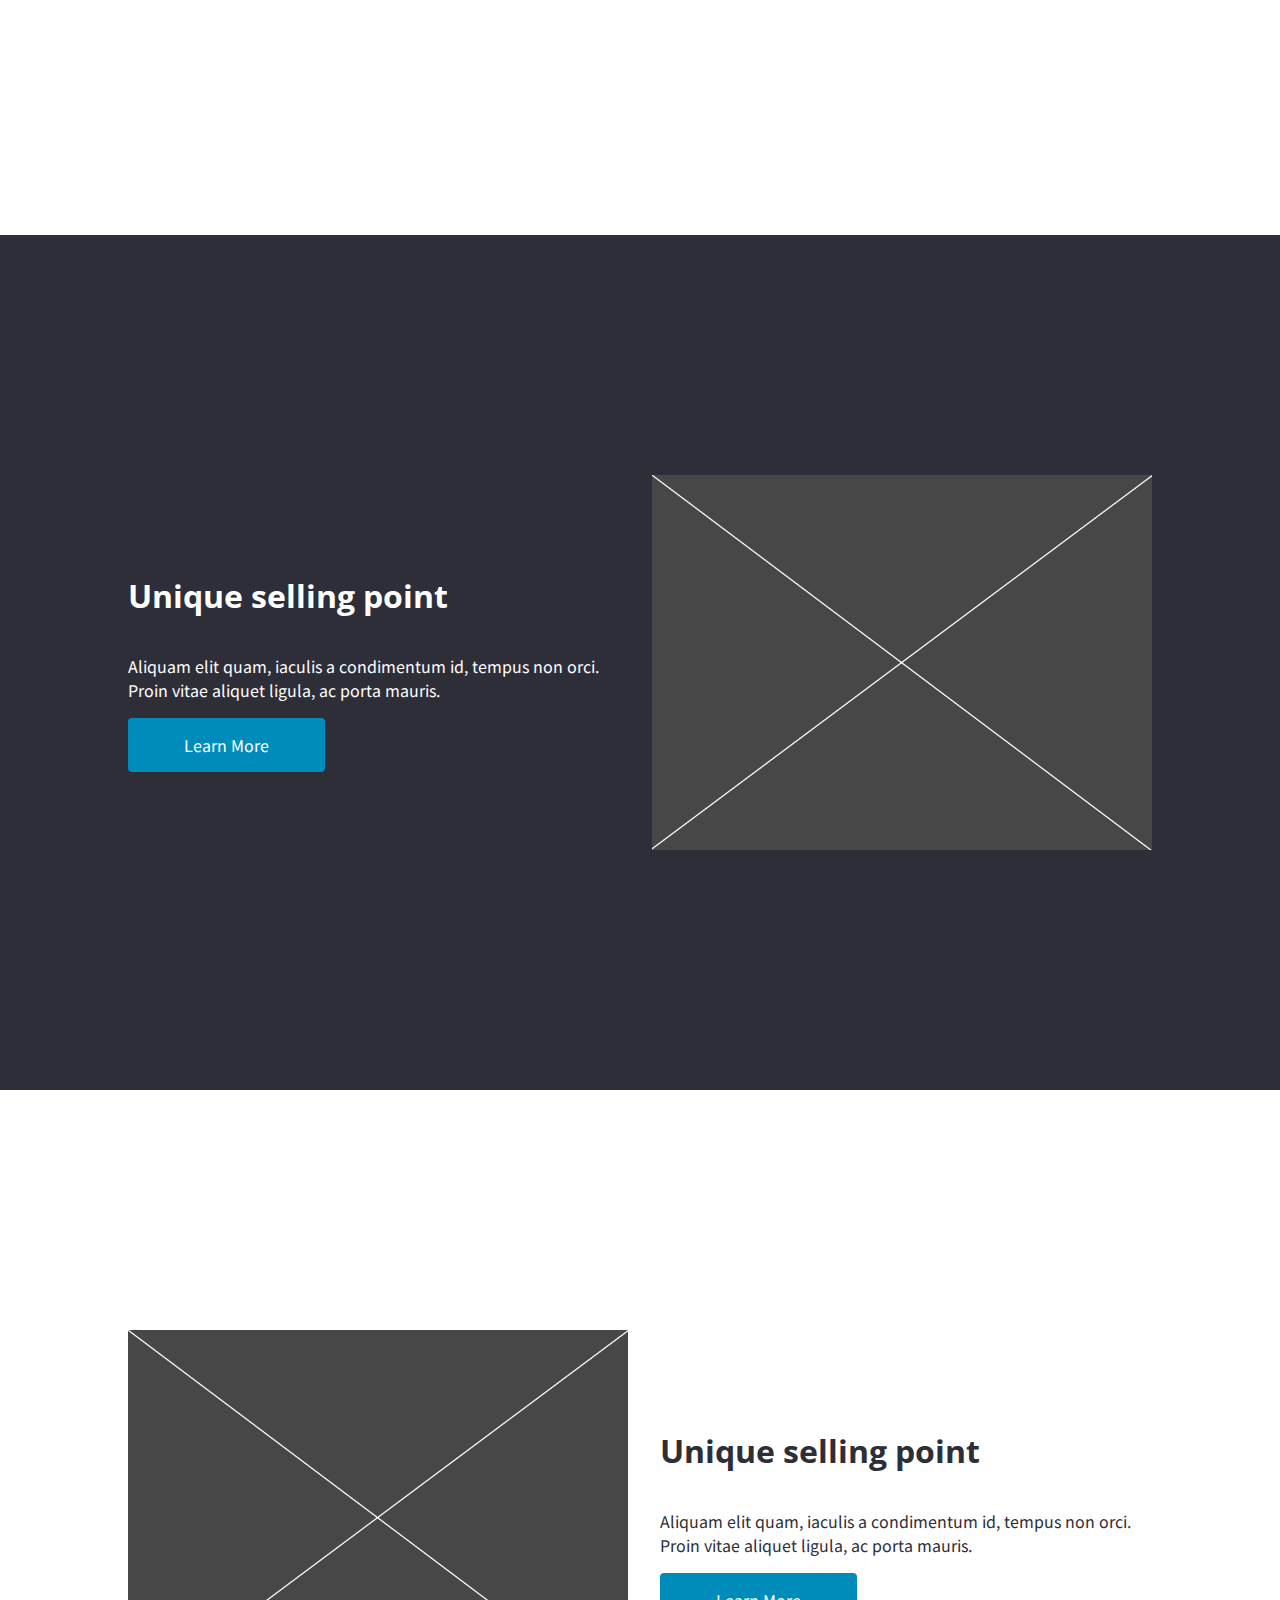
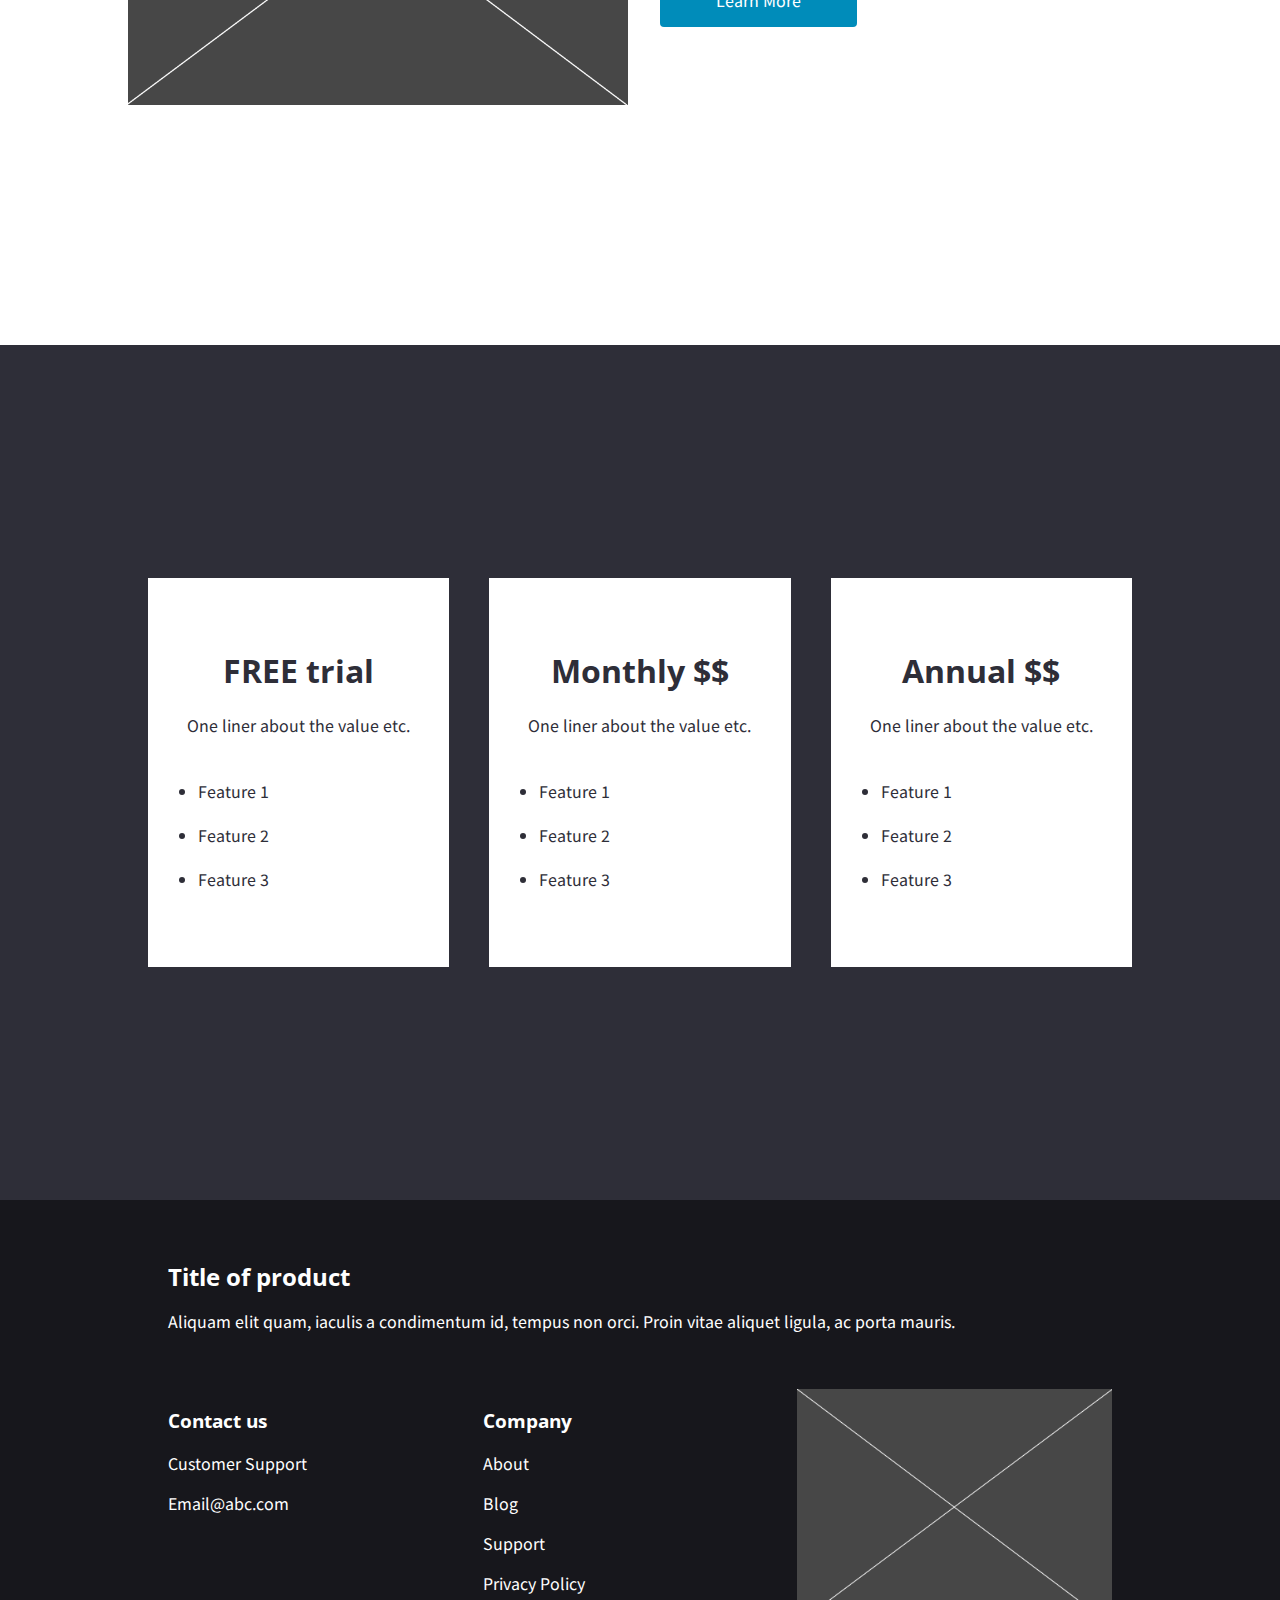
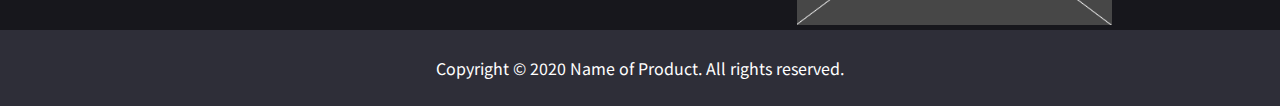
==== commit 849647d0: "navbar made sticky and drop shadow added" ====
--- a/index.html
+++ b/index.html
@@ -10,6 +10,8 @@
     <title>
         Sample SaaS Product Launch
     </title>
+
+    <!--General styling-->
     <link rel="stylesheet" href="static/css/stylesheet.css" type="text/css">
     <link rel="stylesheet" href="static/css/style.css" type="text/css">
 
@@ -22,7 +24,10 @@
     <link rel="stylesheet" href="static/css/pricing-style.css" type="text/css">
     <link rel="stylesheet" href="static/css/link-strip-style.css" type="text/css">
     <link rel="stylesheet" href="static/css/footer-style.css" type="text/css">
+
+    <!--Mobile and advanced styling-->
     <link rel="stylesheet" href="static/css/mobile-style.css" type="text/css">
+    <link rel="stylesheet" href="static/css/adv-style.css" type="text/css">
 
     <!-- jQuery for building website from partials-->
     <script src="https://code.jquery.com/jquery-3.5.1.min.js" integrity="sha256-9/aliU8dGd2tb6OSsuzixeV4y/faTqgFtohetphbbj0=" crossorigin="anonymous"></script>
@@ -33,7 +38,7 @@
 
 <body>
     <div class="container">
-        <div id="navbar" class="content navbar-content"></div>
+        <div id="navbar" class="content navbar-content sticky"></div>
         <div id="hero-landing-screen" class="content hero-content"></div>
         <div id="sponsor-strip" class="content sponsor-content rev-color"></div>
         <div id="selling-point-1" class="content sp-1-content"></div>
@@ -57,9 +62,10 @@
         $("#pricing").load("partials/pricing.html");
         $("#link-strip").load("partials/link-strip.html");
         $("#footer").load("partials/footer.html");
-        console.log(getComputedStyle(document.querySelector('#pricing')));
     });
 
 </script>
+<script src="static/js/script.js"></script>
+
 
 </html>
--- a/static/css/navbar-style.css
+++ b/static/css/navbar-style.css
@@ -2,12 +2,18 @@
     display: flex;
     flex-direction: row;
     padding: 10px;
-    border-bottom: 1px solid black;
+}
+
+.sticky {
+    position: fixed;
+    top: 0;
+    width: 100%;
 }
 
 .nav-child {
     flex-basis: 0;
     flex-grow: 1;
+    align-items: center;
 }
 
 .nav-right {
@@ -26,3 +32,7 @@
     display: inline;
     padding: 0 1rem;
 }
+
+.navbar img {
+    height: 50px;
+}
--- a/static/css/pricing-style.css
+++ b/static/css/pricing-style.css
@@ -29,6 +29,11 @@
     align-items: center;
 }
 
+.card-btm {
+    display: flex;
+    flex-direction: column;
+}
+
 .card li {
     padding: 10px 0;
 }
--- a/static/css/mobile-style.css
+++ b/static/css/mobile-style.css
@@ -60,8 +60,13 @@
     }
 
     .pricing-header {
-        display: block;
+        display: flex;
         text-align: center;
+        flex-grow: 1;
+    }
+
+    .pricing-section {
+        justify-content: center;
     }
 
     .link-right {
--- a/static/css/adv-style.css
+++ b/static/css/adv-style.css
@@ -0,0 +1,9 @@
+/* Navbar Shadow */
+.drop-shadow {
+    background-color: rgba(255, 255, 255, 0.96);
+    box-shadow: 0 0 15px rgba(0, 0, 0, 0.06);
+    -webkit-transition: box-shadow 0.5s;
+    transition: box-shadow 0.5s;
+    -webkit-transition: background-color 0.5s;
+    transition: background-color 0.5s;
+}
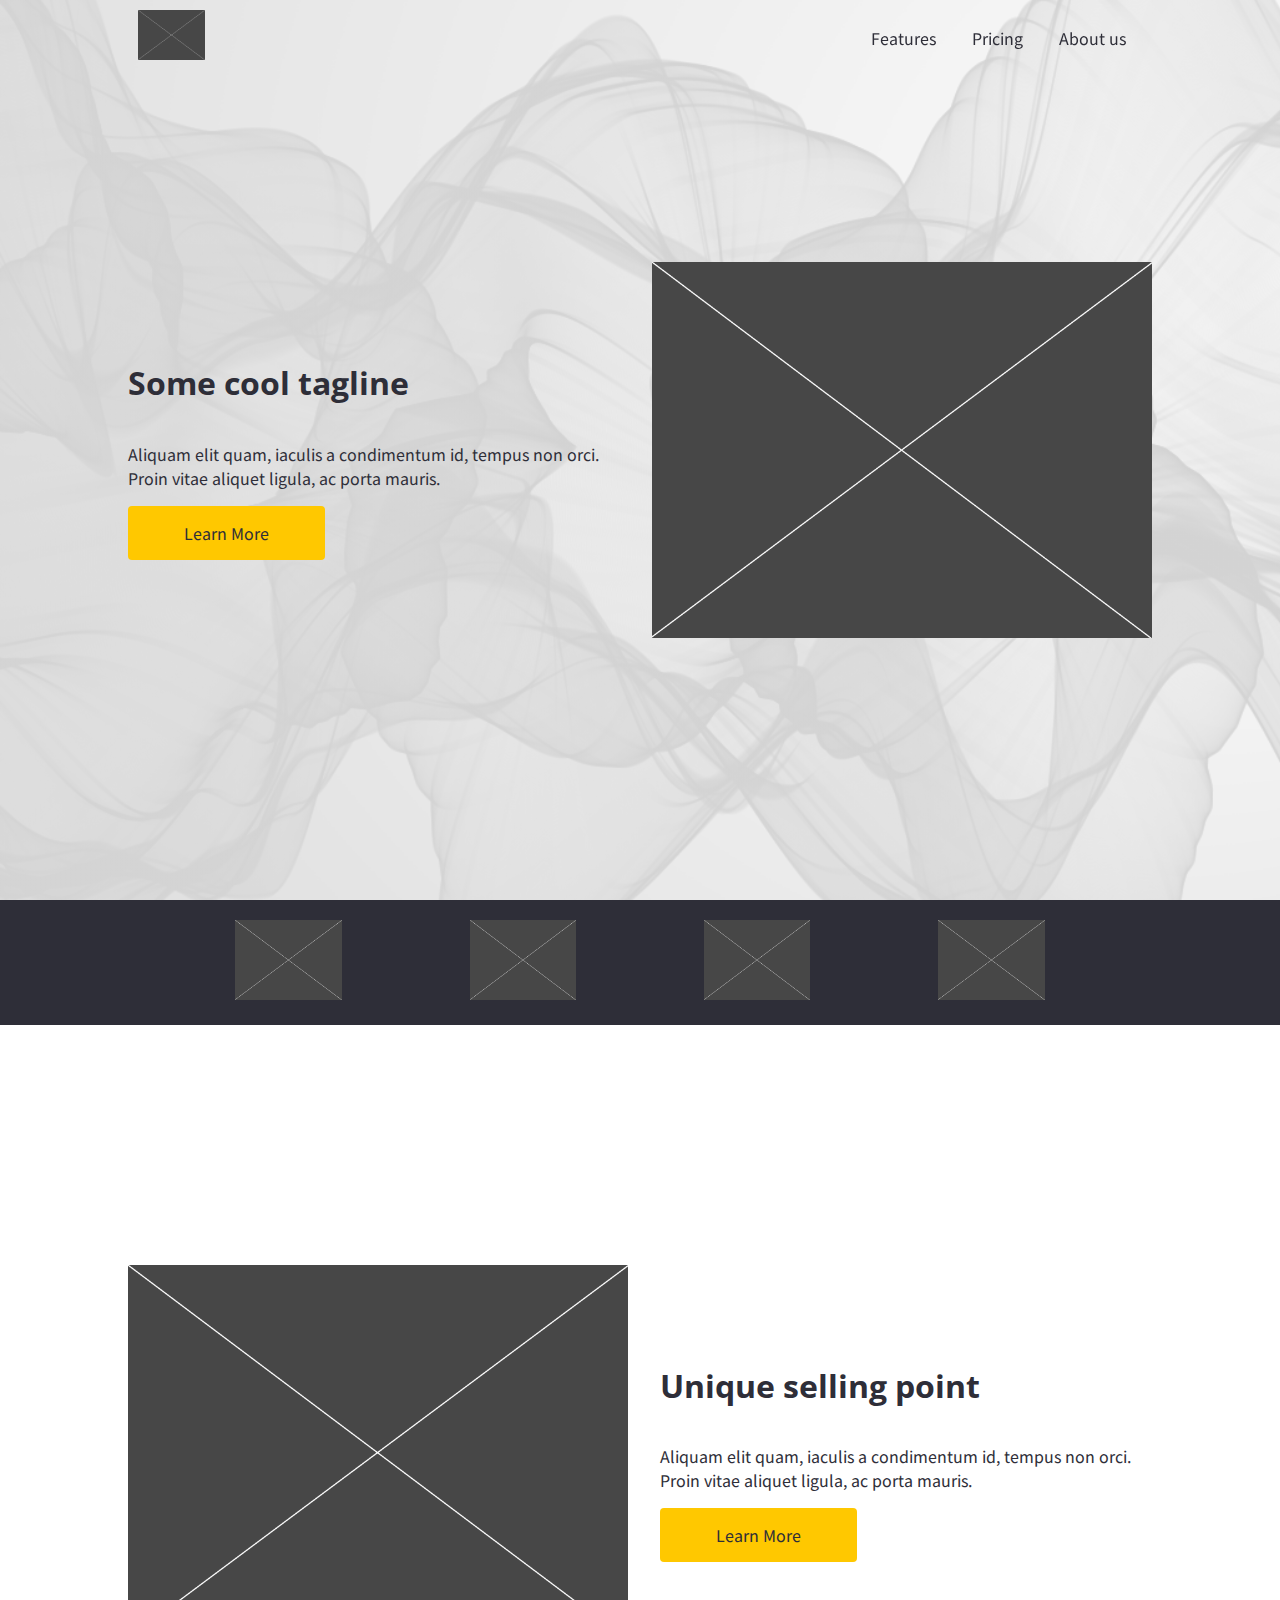
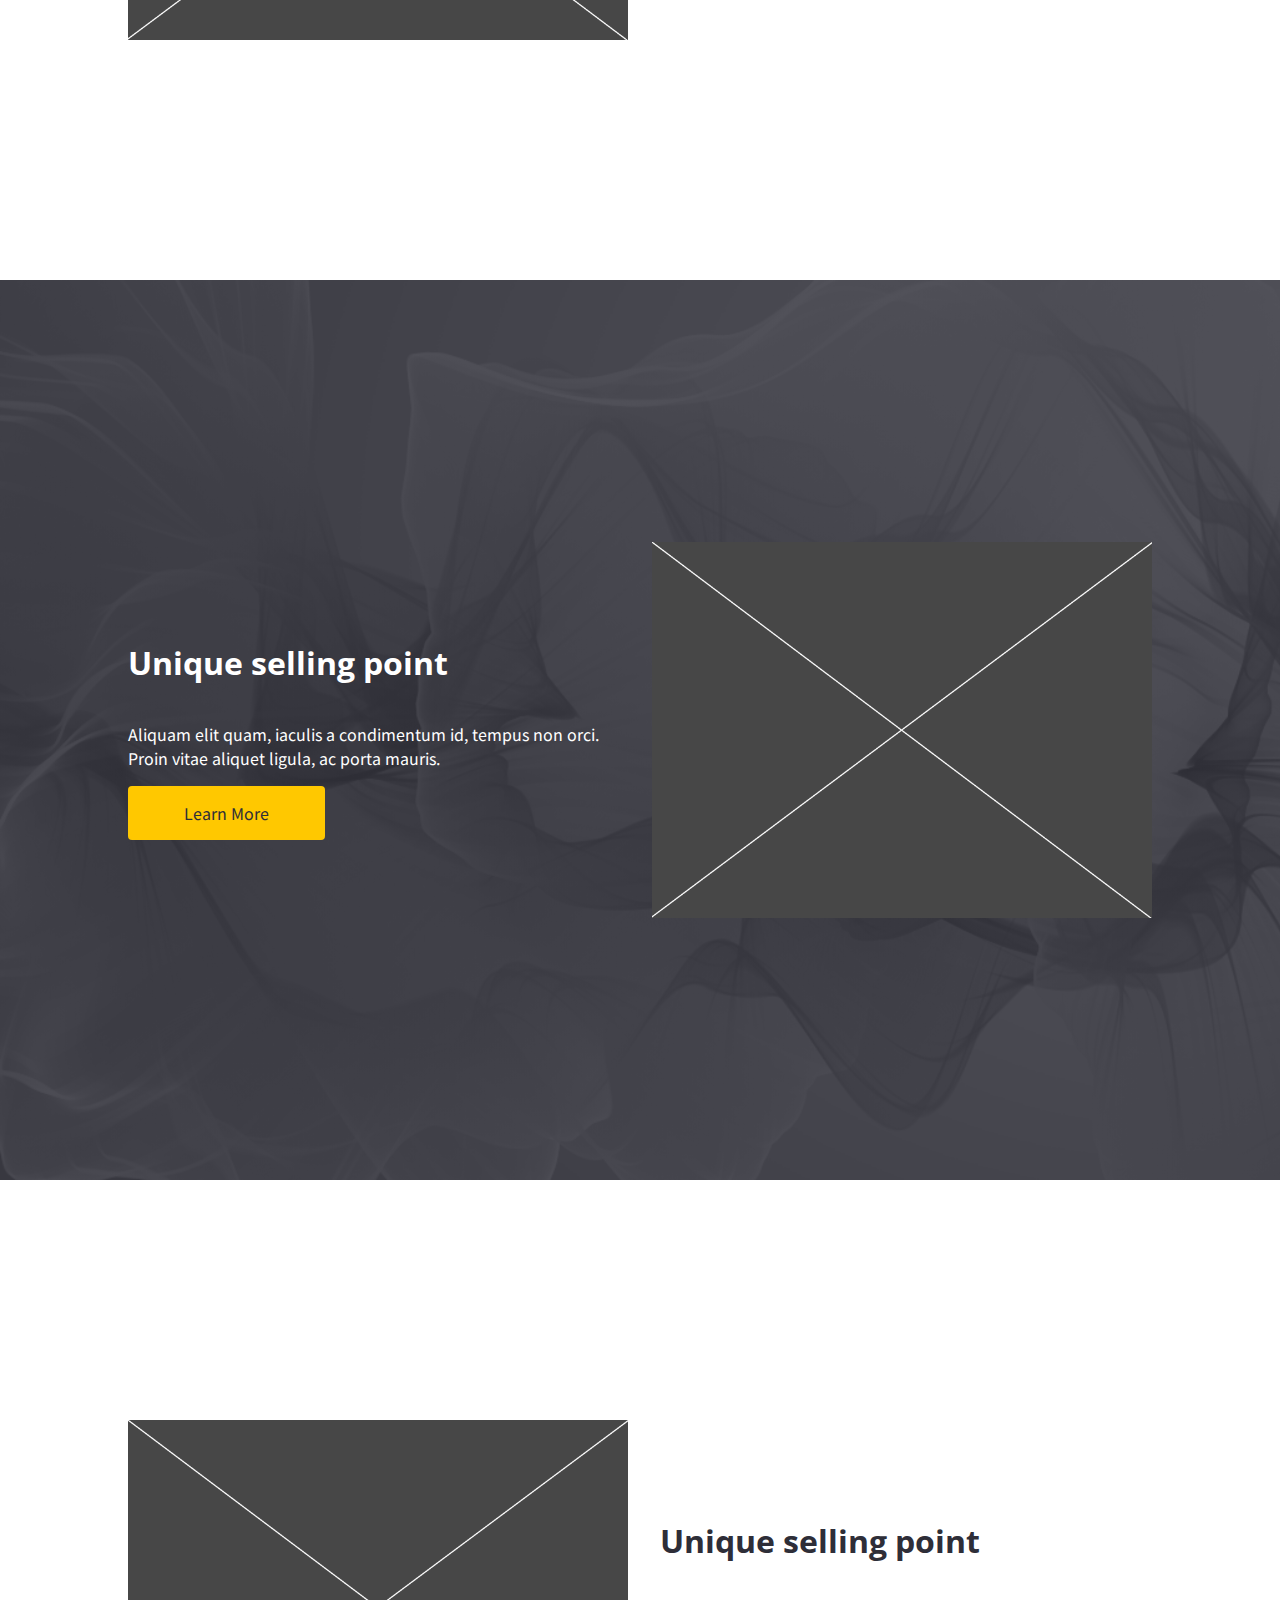
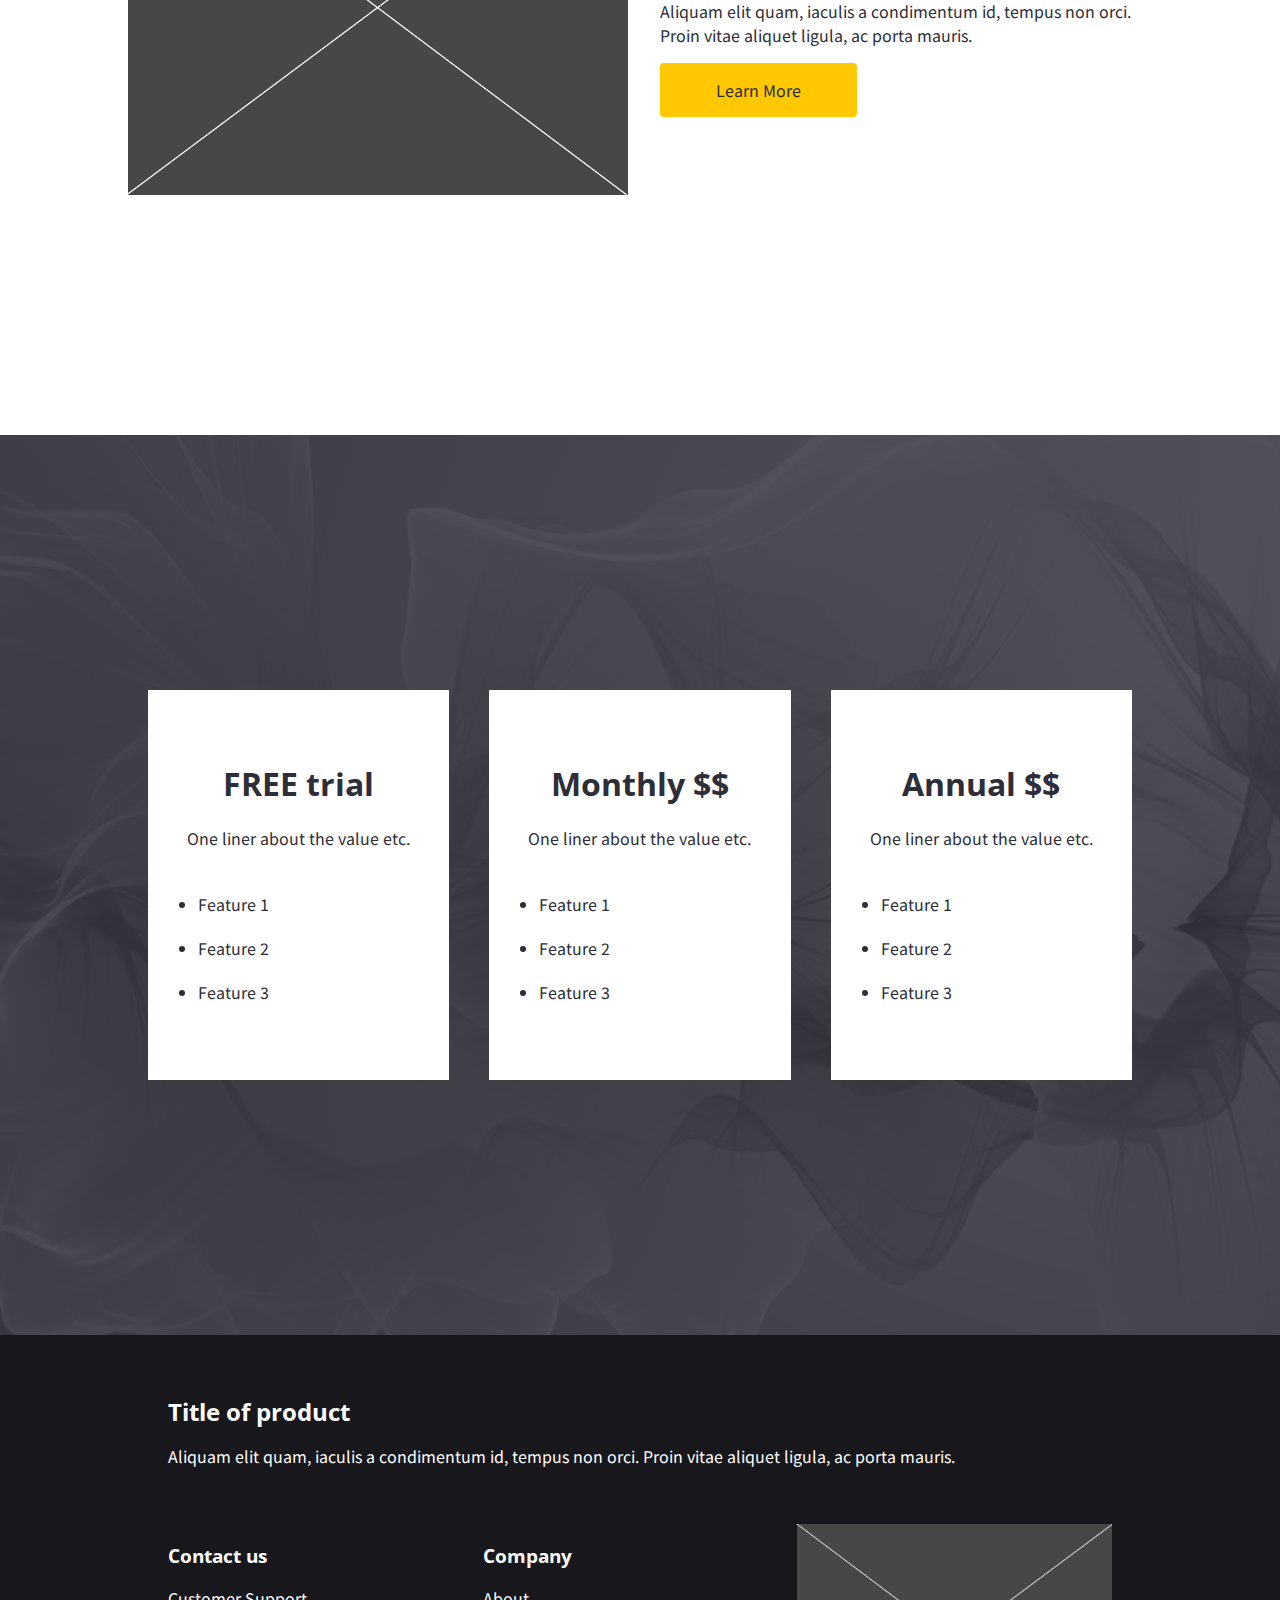
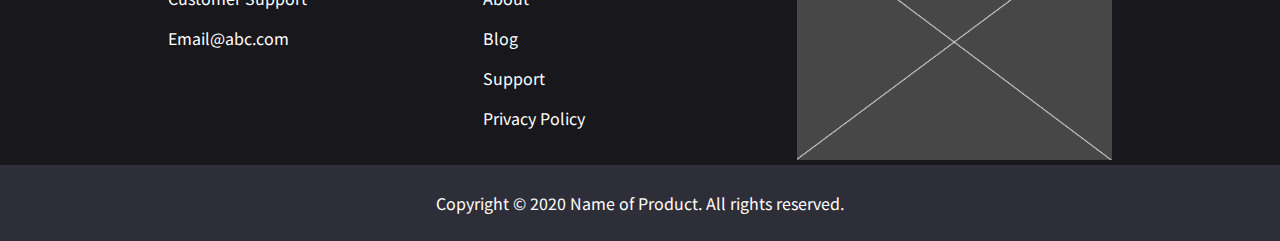
==== commit 54ed5b63: "textured BG added" ====
--- a/index.html
+++ b/index.html
@@ -39,12 +39,12 @@
 <body>
     <div class="container">
         <div id="navbar" class="content navbar-content sticky"></div>
-        <div id="hero-landing-screen" class="content hero-content"></div>
+        <div id="hero-landing-screen" class="content hero-content light-bg"></div>
         <div id="sponsor-strip" class="content sponsor-content rev-color"></div>
         <div id="selling-point-1" class="content sp-1-content"></div>
-        <div id="selling-point-1-m" class="content sp-1-m-content rev-color"></div>
+        <div id="selling-point-1-m" class="content sp-1-m-content dark-bg"></div>
         <div id="selling-point-2" class="content sp-1-content"></div>
-        <div id="pricing" class="content pricing-content rev-color"></div>
+        <div id="pricing" class="content pricing-content dark-bg"></div>
         <div id="link-strip" class="content link-content dark-color"></div>
         <div id="footer" class="content footer-content rev-color"></div>
     </div>
--- a/static/css/stylesheet.css
+++ b/static/css/stylesheet.css
@@ -3,4 +3,6 @@
     --p-color: hsl(240, 10%, 100%);
     --s-color: hsl(240, 10%, 20%);
     --d-color: hsl(240, 10%, 10%);
+    --accent-color: hsl(47, 100%, 50%);
+    --atext-color: hsl(240, 10%, 20%);
 }
--- a/static/css/style.css
+++ b/static/css/style.css
@@ -1,6 +1,5 @@
 * {
     box-sizing: border-box;
-    background-color: var(--p-color);
     color: var(--s-color);
     font-family: 'Noto Sans JP', sans-serif;
 }
@@ -11,6 +10,10 @@
 h4 {
     font-family: 'Open Sans', sans-serif;
 
+}
+
+a {
+    text-decoration: none;
 }
 
 body {
--- a/static/css/navbar-style.css
+++ b/static/css/navbar-style.css
@@ -1,3 +1,7 @@
+#navbar {
+    z-index: 100;
+}
+
 .navbar {
     display: flex;
     flex-direction: row;
--- a/static/css/hero-landing-screen-style.css
+++ b/static/css/hero-landing-screen-style.css
@@ -14,9 +14,9 @@
 }
 
 .hero-content .button {
-    background-color: #008CBA;
+    background-color: var(--accent-color);
     border: none;
-    color: white;
+    color: var(--atext-color);
     padding: 15px;
     text-align: center;
     text-decoration: none;
@@ -24,3 +24,7 @@
     border-radius: 4px;
     max-width: 40%;
 }
+
+.hero-right {
+    padding-left: 2rem;
+}
--- a/static/css/selling-point-1-style.css
+++ b/static/css/selling-point-1-style.css
@@ -13,9 +13,9 @@
 }
 
 .sp-1-content .button {
-    background-color: #008CBA;
+    background-color: var(--accent-color);
     border: none;
-    color: white;
+    color: var(--atext-color);
     padding: 15px;
     text-align: center;
     text-decoration: none;
--- a/static/css/selling-point-1-m-style.css
+++ b/static/css/selling-point-1-m-style.css
@@ -14,9 +14,9 @@
 }
 
 .sp-1-m-content .button {
-    background-color: #008CBA;
+    background-color: var(--accent-color);
     border: none;
-    color: white;
+    color: var(--atext-color);
     padding: 15px;
     text-align: center;
     text-decoration: none;
--- a/static/css/link-strip-style.css
+++ b/static/css/link-strip-style.css
@@ -33,10 +33,6 @@
 }
 
 
-.link-child a {
-    text-decoration: none;
-}
-
 .link-child img {
     max-width: 100%;
 }
--- a/static/css/adv-style.css
+++ b/static/css/adv-style.css
@@ -7,3 +7,61 @@
     -webkit-transition: background-color 0.5s;
     transition: background-color 0.5s;
 }
+
+/* Link Styling */
+a:hover {
+    color: var(--accent-color);
+}
+
+
+/* Textured BG */
+
+.light-bg {
+    position: relative;
+    height: 100vh;
+    width: 100%;
+}
+
+.light-bg::before {
+    content: "";
+    background-size: cover;
+    background-image: url("../img/light-pattern-v2.png");
+    background-size: cover;
+    position: absolute;
+    top: 0px;
+    right: 0px;
+    bottom: 0px;
+    left: 0px;
+    opacity: 0.2;
+    z-index: -5;
+}
+
+
+.dark-bg {
+    position: relative;
+    height: 100vh;
+    width: 100%;
+    background-color: var(--s-color);
+}
+
+.dark-bg::after {
+    content: "";
+    background-size: cover;
+    background-image: url("../img/dark-pattern-v2.png");
+    background-size: cover;
+    position: absolute;
+    top: 0px;
+    right: 0px;
+    bottom: 0px;
+    left: 0px;
+    opacity: 0.2;
+    z-index: 1;
+}
+
+.dark-bg * {
+    z-index: 2;
+}
+
+.light-text * {
+    color: var(--p-color);
+}
